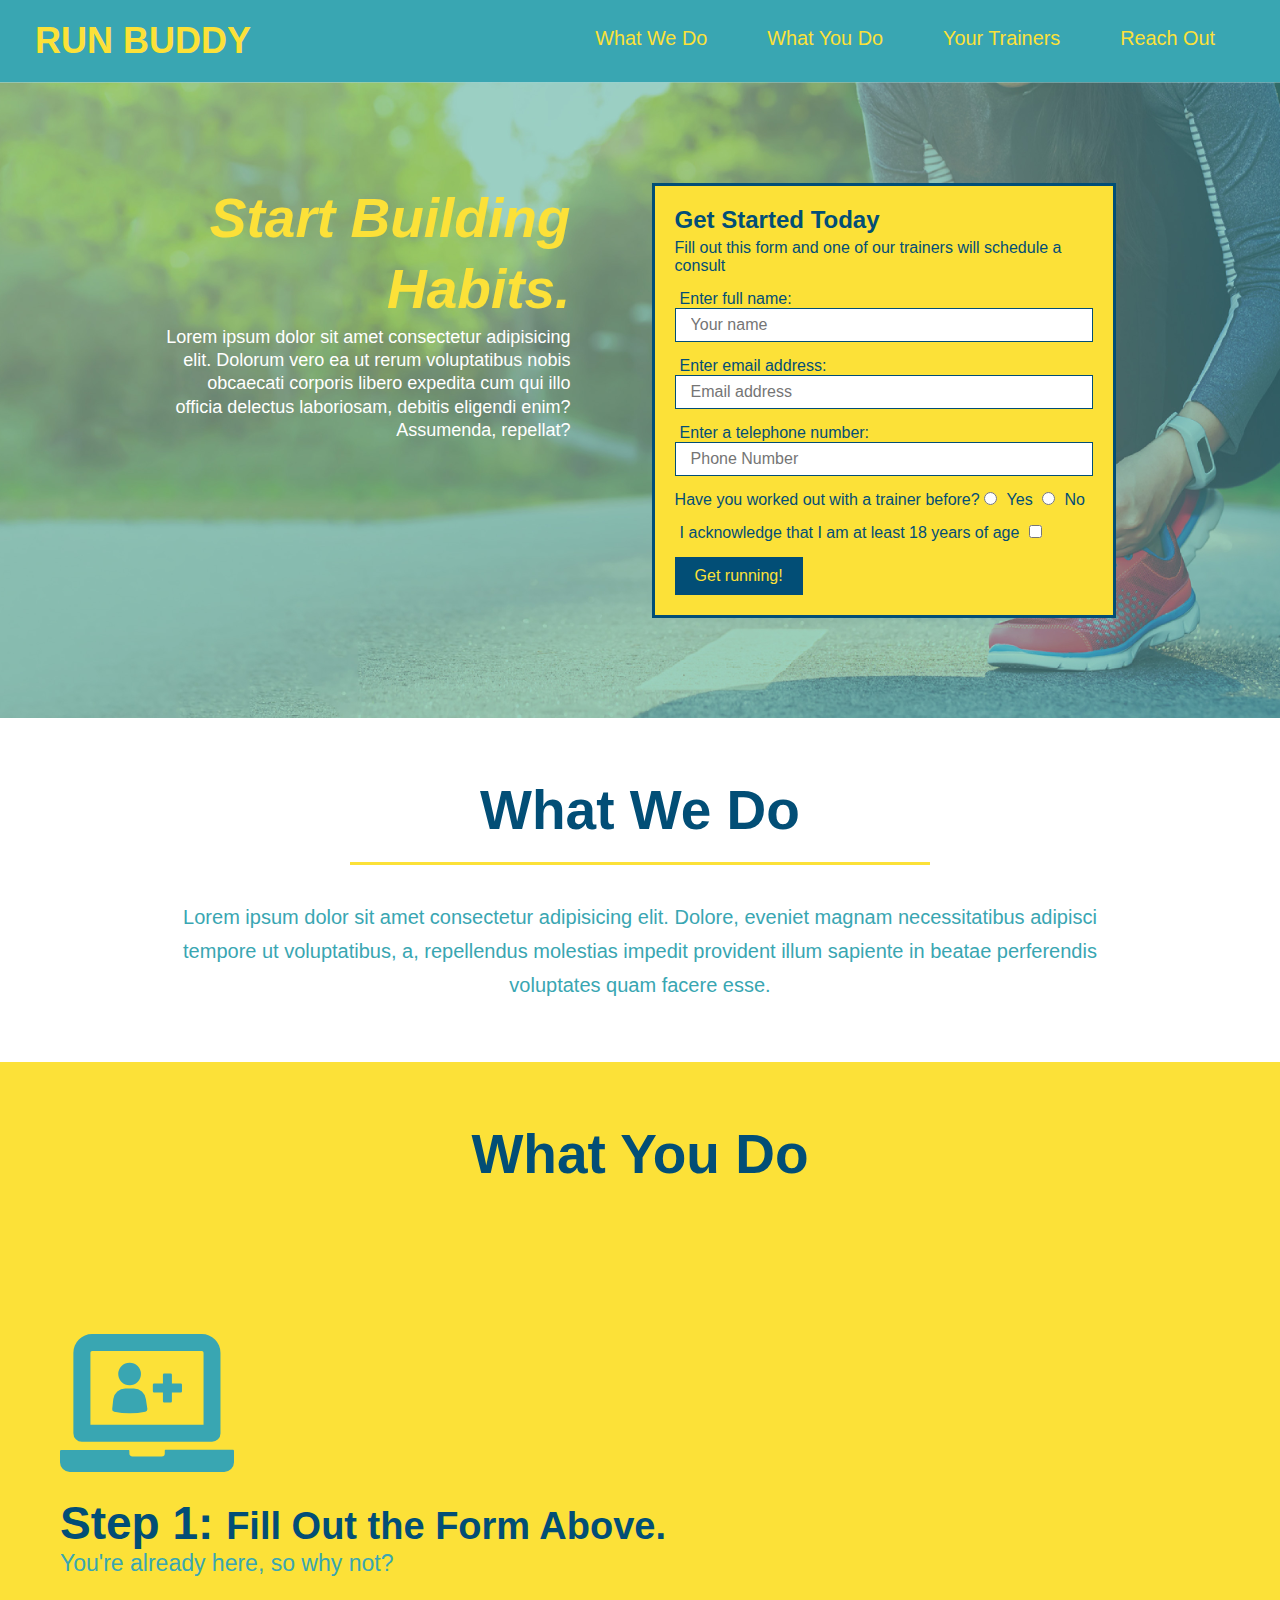
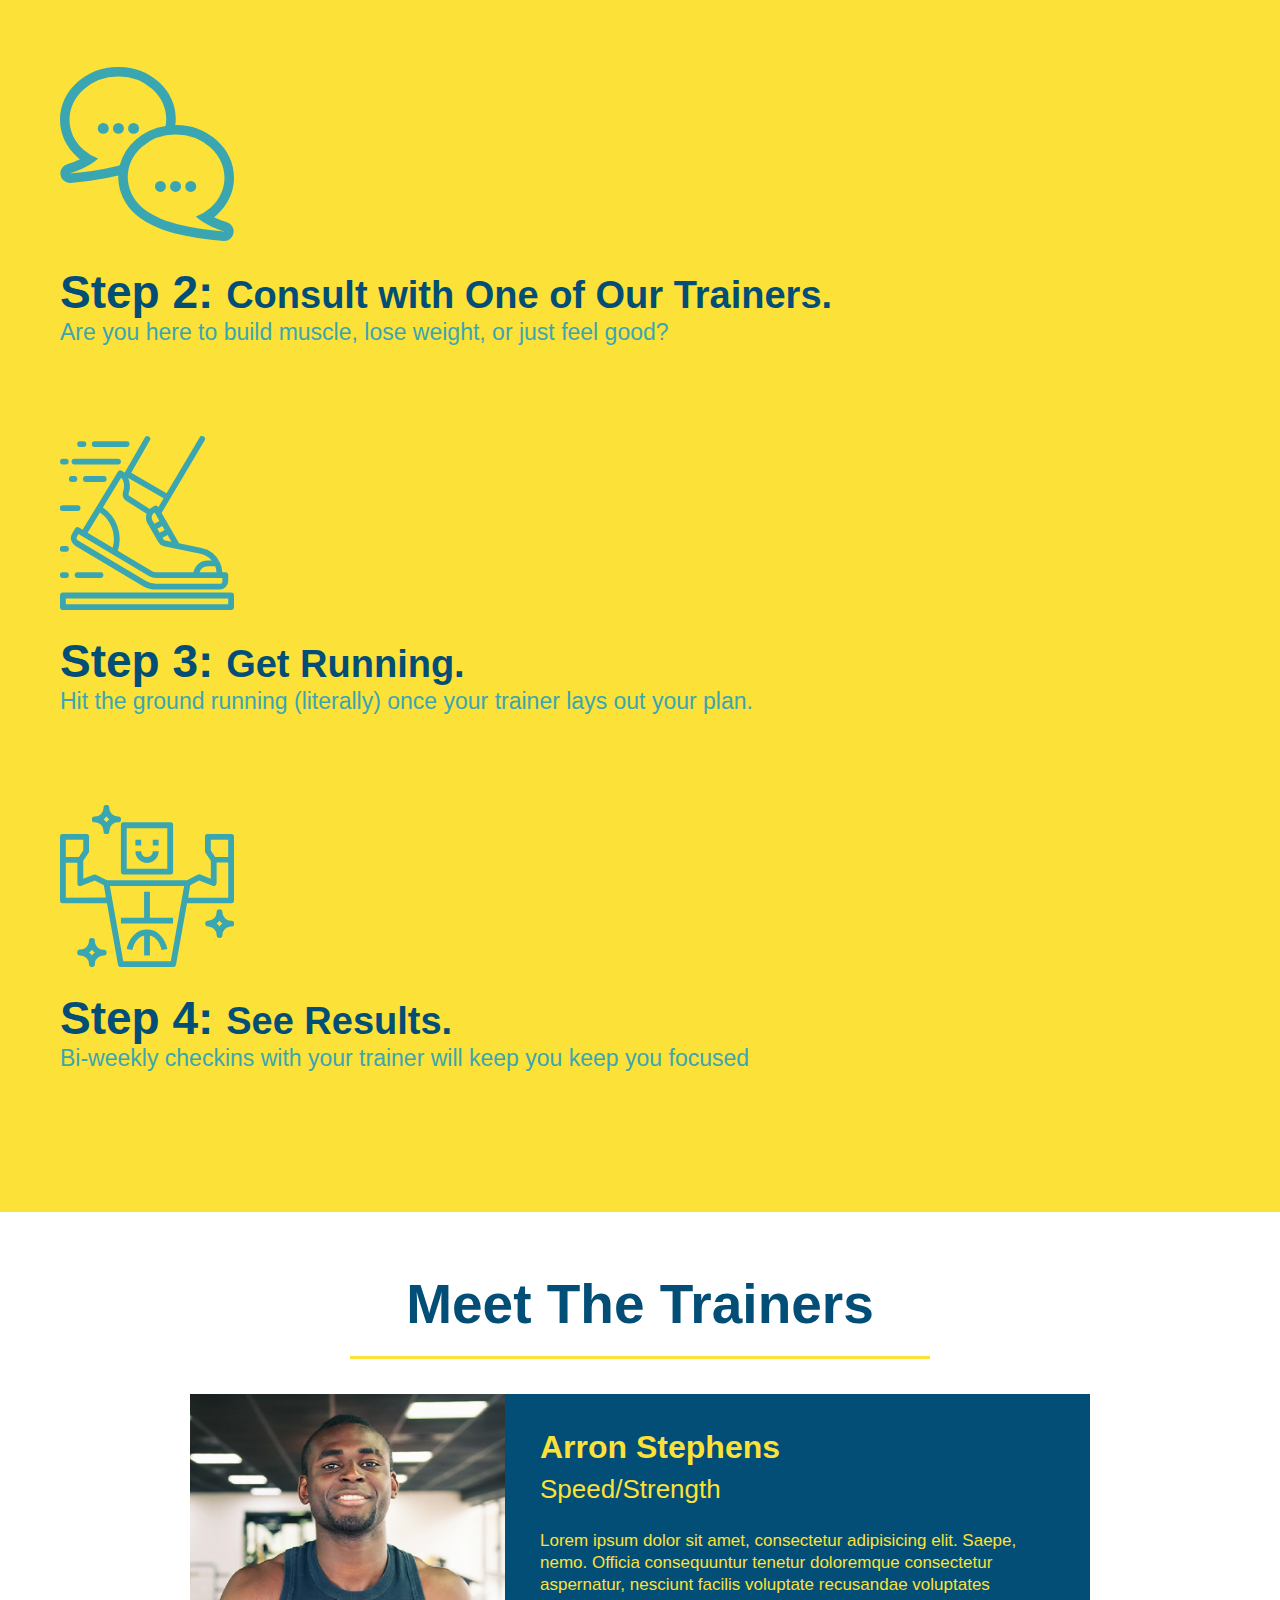
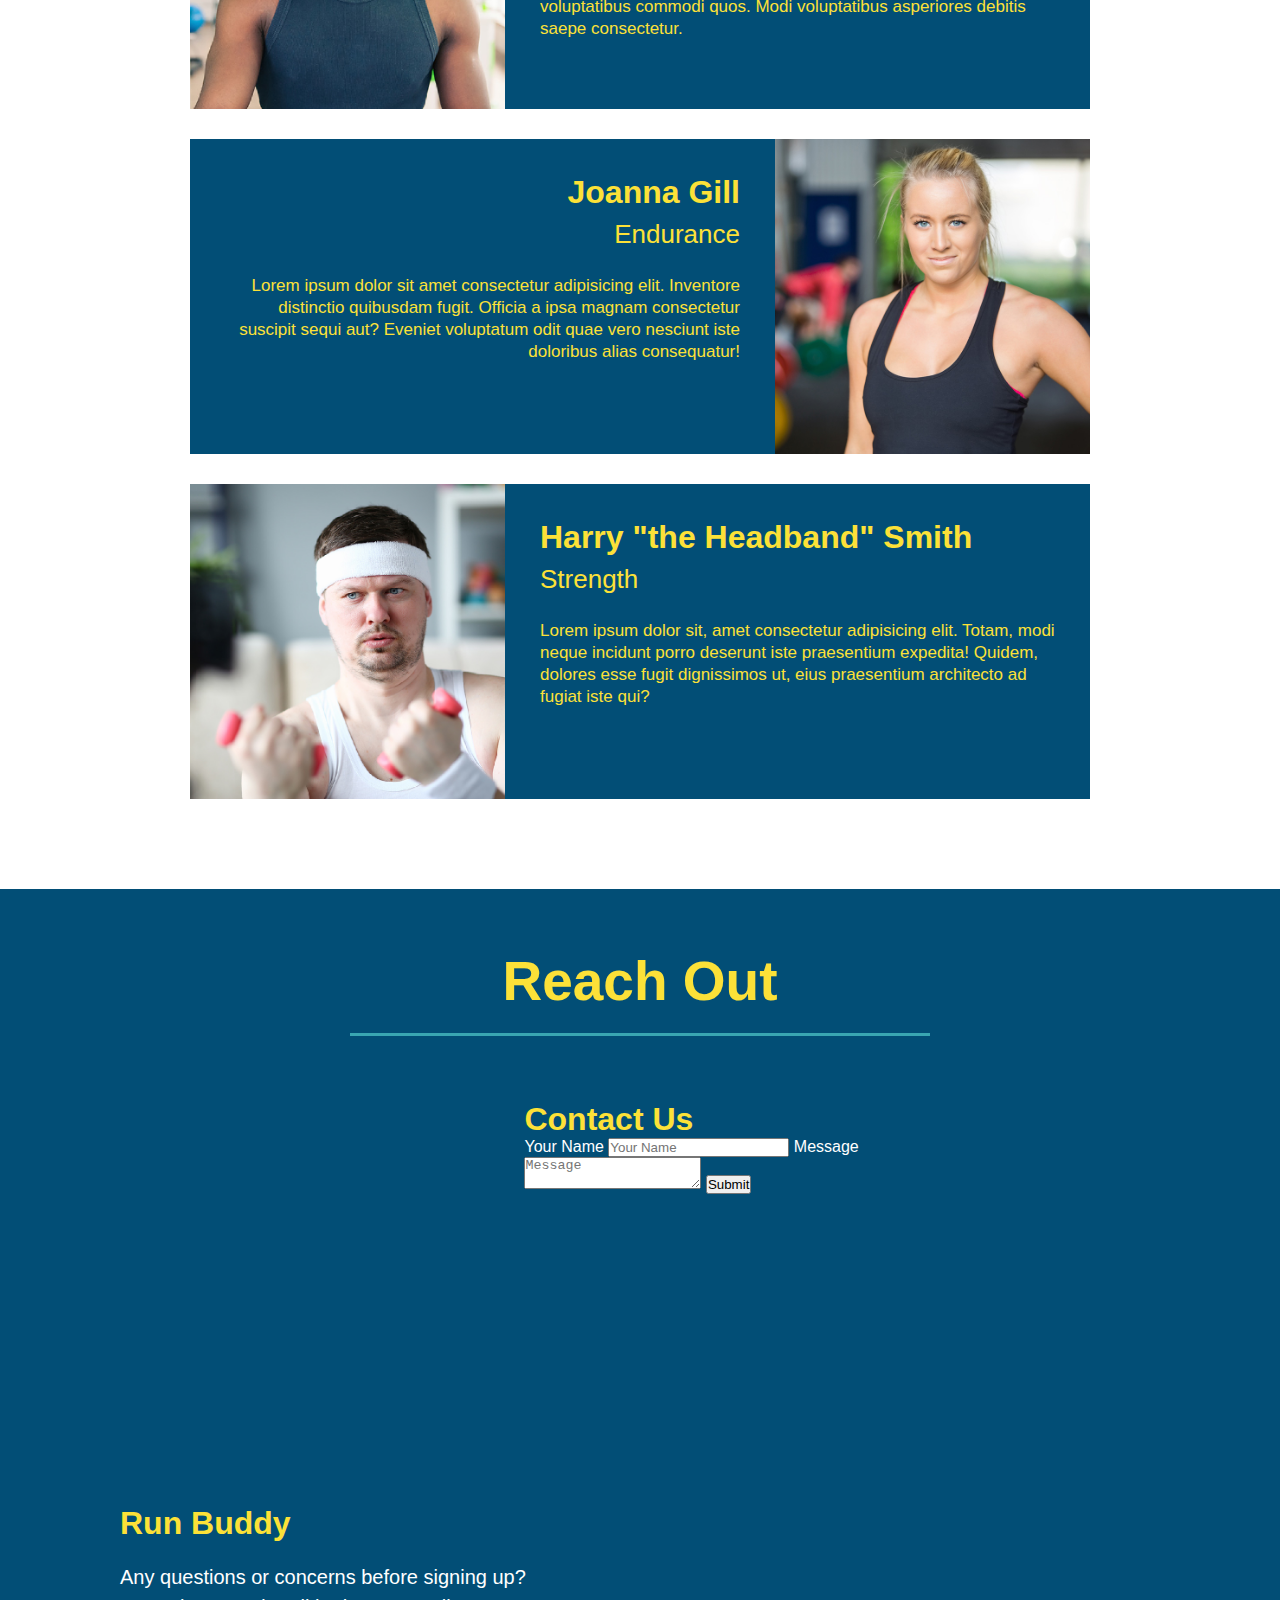
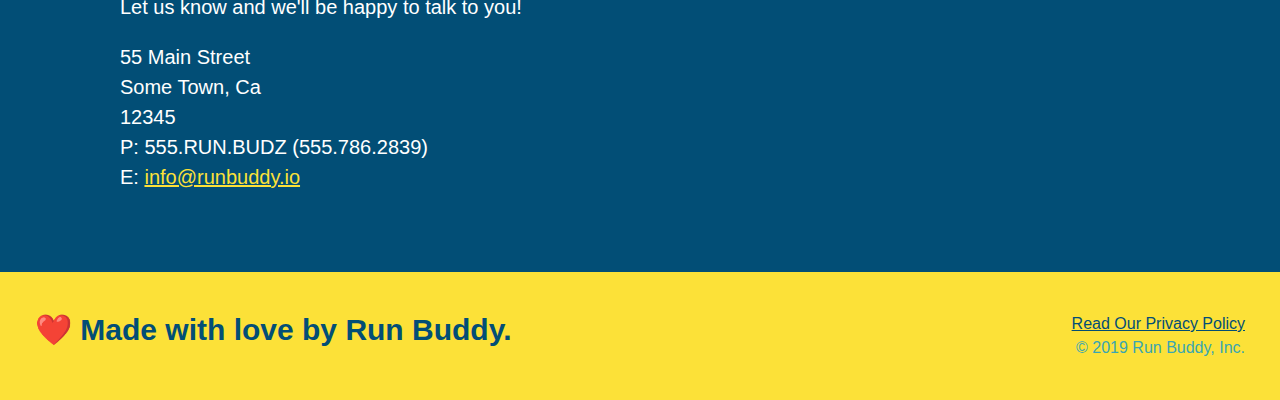
==== index.html @ 98814d59 "Center Section Titles with flexbox" ====
<!DOCTYPE html>
<html lang="en">
    <head>
        <meta charset="UTF-8"/>
        <title>Run Buddy</title>

        <link rel="stylesheet" href="./assets/css/style.css"/>
    </head>
    <body>
        <!--navigation-->
        <header>
            <h1>
                <a href="/">RUN BUDDY</a>
            </h1>
            <nav>
                <!--Unordered list element-->
                <ul>
                    <!-- List item element-->
                    <li>
                        <!--Anchor element-->
                        <a href="#what-we-do">What We Do</a>
                    </li>
                    <li>
                        <a href="#what-you-do">What You Do</a>
                    </li>
                    <li>
                        <a href="#your-trainers">Your Trainers</a>
                    </li>
                    <li>
                        <a href="#reach-out">Reach Out</a>
                    </li>
                </ul>
            </nav>
        </header>
        <!--hero/jumbotron-->
        <section class="hero">
            <div class="hero-cta">
                <h2>
                    Start Building Habits.
                </h2>
                <p>
                    Lorem ipsum dolor sit amet consectetur adipisicing elit. Dolorum vero ea ut rerum voluptatibus nobis obcaecati corporis libero expedita cum qui illo officia delectus laboriosam, debitis eligendi enim? Assumenda, repellat?
                </p>
            </div>
            <div class="hero-form">
                <h3> Get Started Today</h3>
                <p>Fill out this form and one of our trainers will schedule a consult</p>
            <!--Add Form Element-->
            <form>
            <!--Add Text Input Fields-->
                <label for="name">Enter full name:</label>
                <input class="form-input" type="text" placeholder="Your name" name:"name" id="name"/>
                <label for="email">Enter email address:</label>
                <input class="form-input" type="email" placeholder="Email address" name:"email" id="email"/>
                <label for="phone">Enter a telephone number:</label>
                <input class="form-input" type="tel" placeholder="Phone Number" name:"phone" id="phone"/>
            <!--Add Radio button input and layout-->
                <p>
                    Have you worked out with a trainer before?
                    <input type="radio" name="trainer-confirm" id="trainer-yes"/>
                    <label for="trainer-yes">Yes</label>
                    <input type="radio" name="trainer-confirm" id="trainer-no"/>
                    <label for="trainer-no">No</label>
                </p>
            <!--Add Checkbox Input for age acknowledgement-->
                <p>
                    <label for="checkbox">I acknowledge that I am at least 18 years of age</label>
                    <input type="checkbox" name="age=confirm" id="checkbox"/>
                </p>
                <button type="submit">
                    Get running!
                </button>
            </form>
            </div>
        </section>
        <!--end hero-->

        <!--"what we do" section-->
        <section id="what-we-do" class="intro">
            <div class="flex-row">
                <h2 class="section-title primary-border">What We Do</h2>
            </div>
            <div class="flex-row">
                <p>
                    Lorem ipsum dolor sit amet consectetur adipisicing elit. Dolore, eveniet magnam necessitatibus adipisci tempore ut voluptatibus, a, repellendus molestias impedit provident illum sapiente in beatae perferendis voluptates quam facere esse.
                </p>
            </div>
        </section>
        <!--what you do" section-->
        <section id="what-you-do" class="steps">
            <div class="flex-row">
                <h2 class="section-title primary-border">What You Do</h2>
            </div>
            <div>
                <!--insert this img element-->
                <img src="./assets/images/step-1.svg" alt=""/>
                <h3>Step 1: <span>Fill Out the Form Above.</span></h3>
                <p>You're already here, so why not?</p>
            </div>
            <div>
                <img src="./assets/images/step-2.svg" alt=""/>
                <h3>Step 2: <span>Consult with One of Our Trainers.</span></h3>
                <p>Are you here to build muscle, lose weight, or just feel good?</p>
            </div>
            <div>
                <img src="./assets/images/step-3.svg" alt=""/>
                <h3>Step 3: <span>Get Running.</span></h3>
                <p>Hit the ground running (literally) once your trainer lays out your plan. </p>
            </div>
            <div>
                <img src="./assets/images/step-4.svg" alt=""/>
                <h3> Step 4: <span>See Results.</span></h3>
                <p>Bi-weekly checkins with your trainer will keep you keep you focused</p>
            </div>
        </section>
        <!--"meet the trainers" section-->
        <section id="your-trainers" class="trainers">
            <div class="flex-row">
                <h2 class="section-title primary-border">Meet The Trainers</h2>
            </div>
            <!--first trainer bio-->
            <article class="trainer">
                <img src="./assets/images/trainer-1.jpg" alt="Arron Stephens in his workout clothes, ready to pump iron"/>
                <div class="trainer-bio text-left">
                    <h3>Arron Stephens</h3>
                    <h4>Speed/Strength</h4>
                    <p>
                        Lorem ipsum dolor sit amet, consectetur adipisicing elit. Saepe, nemo. Officia consequuntur tenetur doloremque consectetur aspernatur, nesciunt facilis voluptate recusandae voluptates voluptatibus commodi quos. Modi voluptatibus asperiores debitis saepe consectetur.
                    </p>
                </div>
            </article>
            <!--second trainer bio-->
            <article class="trainer">
                <div class="trainer-bio text-right">
                    <h3>Joanna Gill</h3>
                    <h4>Endurance</h4>
                    <p>
                        Lorem ipsum dolor sit amet consectetur adipisicing elit. Inventore distinctio quibusdam fugit. Officia a ipsa magnam consectetur suscipit sequi aut? Eveniet voluptatum odit quae vero nesciunt iste doloribus alias consequatur!
                    </p>
                </div>
                <img src="./assets/images/trainer-2.jpg" alt="Joanna Gill cooling off after a workout"/>
            </article>
            <!--third trainer bio-->
            <article class="trainer">
                <img src="./assets/images/trainer-3.jpg" alt="Harry Smith wearing a headband and lifting comically small pink weights">
                <div class="trainer-bio text-left">
                    <h3> Harry "the Headband" Smith</h3>
                    <h4>Strength</h4>
                    <p>
                        Lorem ipsum dolor sit, amet consectetur adipisicing elit. Totam, modi neque incidunt porro deserunt iste praesentium expedita! Quidem, dolores esse fugit dignissimos ut, eius praesentium architecto ad fugiat iste qui?
                    </p>
                </div>
            </article>
        </section>
        <!--"reach out" section-->
        <section id="reach-out" class="contact">
            <div class="flex-row">
                <h2 class="section-title secondary-border">Reach Out</h2>
            </div>
            <div class="contact-info">
                <iframe src="https://www.google.com/maps/embed?pb=!1m18!1m12!1m3!1d3241.060972614506!2d-78.71976098444915!3d35.675500637893!2m3!1f0!2f0!3f0!3m2!1i1024!2i768!4f13.1!3m3!1m2!1s0x89ac8bbb1274c423%3A0x1e755072ded8c81a!2s3801%20Hickory%20Manor%20Dr%2C%20Apex%2C%20NC%2027539!5e0!3m2!1sen!2sus!4v1635373304962!5m2!1sen!2sus" style="border:0;" allowfullscreen="" loading="lazy">
                </iframe>
                <div class="contact-form">
                    <h3>Contact Us</h3>
                    <form>
                        <label for="contact-name">Your Name</label>
                        <input type="text" id="contact-name" placeholder="Your Name"/>

                        <label for="contact-message">Message</label>
                        <textarea id="contact-message" placeholder="Message"></textarea>

                        <button type="submit">Submit</button>
                    </form>
                </div>
                <div>
                    <h3>Run Buddy</h3>
                    <p>
                        Any questions or concerns before signing up?
                        <br />
                        Let us know and we'll be happy to talk to you!
                    </p>
                    <address>
                        55 Main Street <br/>
                        Some Town, Ca <br/>
                        12345<br />
                        P: 555.RUN.BUDZ (555.786.2839)<br/>
                        E: <a href="mailto:info@runbuddy.io">info@runbuddy.io</a>
                    </address>
                </div>    
            </div> 
        </section>
     <!--footer-->
        <footer>
            <h2>❤️ Made with love by Run Buddy.</h2>
            <div>
             <a href="./privacy-policy.html">Read Our Privacy Policy</a><br />
                 &copy; 2019 Run Buddy, Inc.
            </div>
        </footer>
    </body>
</html>
---- assets/css/style.css ----
* {
    margin: 0;
    padding: 0;
    box-sizing: border-box;
}
body {
    /* more on this crazy alphanumerical value in a minute! */
    color: #39a6b2;
    font-family: Helvetica, Arial, sans-serif;
}
/* apply styles to <header> */
header {
    padding: 20px 35px;
    background-color: #39a6b2;
    display: flex;
    justify-content: space-between;
    flex-wrap: wrap;
}
header h1 {
    font-weight: bold;
    font-size: 36px;
    color: #fce138;
    margin: 0;
}
header a {
    text-decoration: none;
    color: #fce138;
}
header nav {
    margin: 7px 0;
}
header nav ul {
    display: flex;
    flex-wrap: wrap;
    justify-content: space-between;
    align-items: center;
    list-style: none;
}
header nav ul li a {
    margin: 0 30px;
    font-weight: lighter;
    font-size: 1.55vw;
}
footer {
    background: #fce138;
    width: 100%;
    padding: 40px 35px;
    display: flex;
    justify-content: space-between;
    flex-wrap: wrap;
}
footer h2 {
    color: #024e76;
    font-size: 30px;
    margin: 0;
}
footer div {
    line-height: 1.5;
    text-align: right;
}
footer a {
    color: #024e76;
}
/*adding padding to all html sections*/
section {
    padding: 60px;
}
/*Hero Background Style Start*/
.hero {
    background-image: url("../images/hero-bg.jpg");
    background-size: cover;
    background-position: center;
    display: flex;
    justify-content: center;
    flex-wrap: wrap;
}
/*Hero Background Style End*/

/*CTA (Call to Action) Style start*/
.hero-cta {
    width: 35%;
    text-align: right;
    margin: 3.5%;
    color: #fff;
    font-size: 18px;
    line-height: 1.3;
}
.hero-cta h2 {
    font-style: italic;
    font-size: 55px;
    color: #fce138;
}

/*Hero Input Field Style Start*/
.hero-form {
    border: 3px solid #024e76;
    color: #024e76;
    background-color: #fce138;
    padding: 20px;
    width: 40%;
    margin: 3.5%;
}
.hero-form h3 {
    font-size: 24px;
    margin: 0px;
}
.hero-form p {
    margin: 5px 0 15px 0;
}
.form-input {
    border: 1px solid #024e76;
    display: block;
    padding: 7px 15px;
    font-size: 16px;
    color: #024e76;
    width: 100%;
    margin-bottom: 15px;
}
/*Hero Input Field Style End*/

/*Hero Radio Button Style Start*/
.hero-form label {
    margin: 0 5px;
}
.hero-form button {
    color: #fce138;
    background-color: #024e76;
    border: none;
    padding: 10px 20px;
    font-size: 16px;
}
/*Hero Radio Button Style End*/

/*What we do section style start*/
.intro {

}
.intro p {
    line-height: 1.7;
    color: #39a6b2;
    width: 80%;
    font-size: 20px;
    margin: 0 auto;
    text-align: center
}
/*What we do section style end*/

/*What you do section style start*/
.steps {
    background: #fce138;
}
.steps div {
    margin-bottom: 80px;
}
.steps img {
    width: 15%;
    margin: 10px 0;
}
.steps h3 {
    color: #024e76;
    font-size: 46px;
    margin-top: 10px;
}
.steps p {
    color: #39a6b2;
    font-size: 23px;
}
.steps span {
    font-size: 38px;
}
/*What you do section style end*/

/*heading template styles*/
.section-title {
    font-size: 55px;
    color: #024e76;
    border-bottom: 3px solid;
    padding-bottom: 20px;
    text-align: center;
    margin: 0 auto 35px auto;
    width: 50%;
}
.primary-border {
    border-color: #fce138;
}
.secondary-border {
    border-color: #39a6b2;
}
/*heading template styles end*/

/*meet the trainers section styles start*/
.trainers {
    text-align: center;
}
.trainer {
    width: 900px;
    margin: 0 auto 30px auto;
    background: #024e76;
    color: #fce138;
    overflow: auto;
}
.trainer img {
    width: 35%;
    float: left;
}
.trainer-bio {
    padding: 35px;
    float: left;
    width: 65%;
}
.trainer-bio h3 {
    font-size: 32px;
    margin-bottom: 8px;
}
.trainer-bio h4 {
    font-weight: lighter;
    font-size: 26px;
    margin-bottom: 25px;
}
.trainer-bio p {
    font-size: 17px;
    line-height: 1.3;
}
/*meet the trainers section styles end*/
/*Reach out section styling*/
.contact {
    background: #024e76;
}
.contact h2 {
    color: #fce138;
}
.contact-info iframe {
    width: 400px;
    height: 400px;
    margin: auto;
    padding-bottom: 25px;
}
.contact-info div {
  width: 410px;
  display: inline-block;
  vertical-align: top;
  text-align: left;
  margin: 30px 0 0 60px;
  color: white;  
}
.contact-info h3 {
    color: #fce138;
    font-size: 32px;
}
.contact-info p, .contact-info address {
    margin: 20px 0;
    line-height: 1.5;
    font-size: 20px;
    font-style: normal;
}
.contact-info a {
    color: #fce138
}
/*reach out styling end*/

/*utility styles for meet the trainers section*/
.text-left {
    text-align: left;
}
.text-right {
    text-align: right;
}
.flex-row {
    display: flex;
}
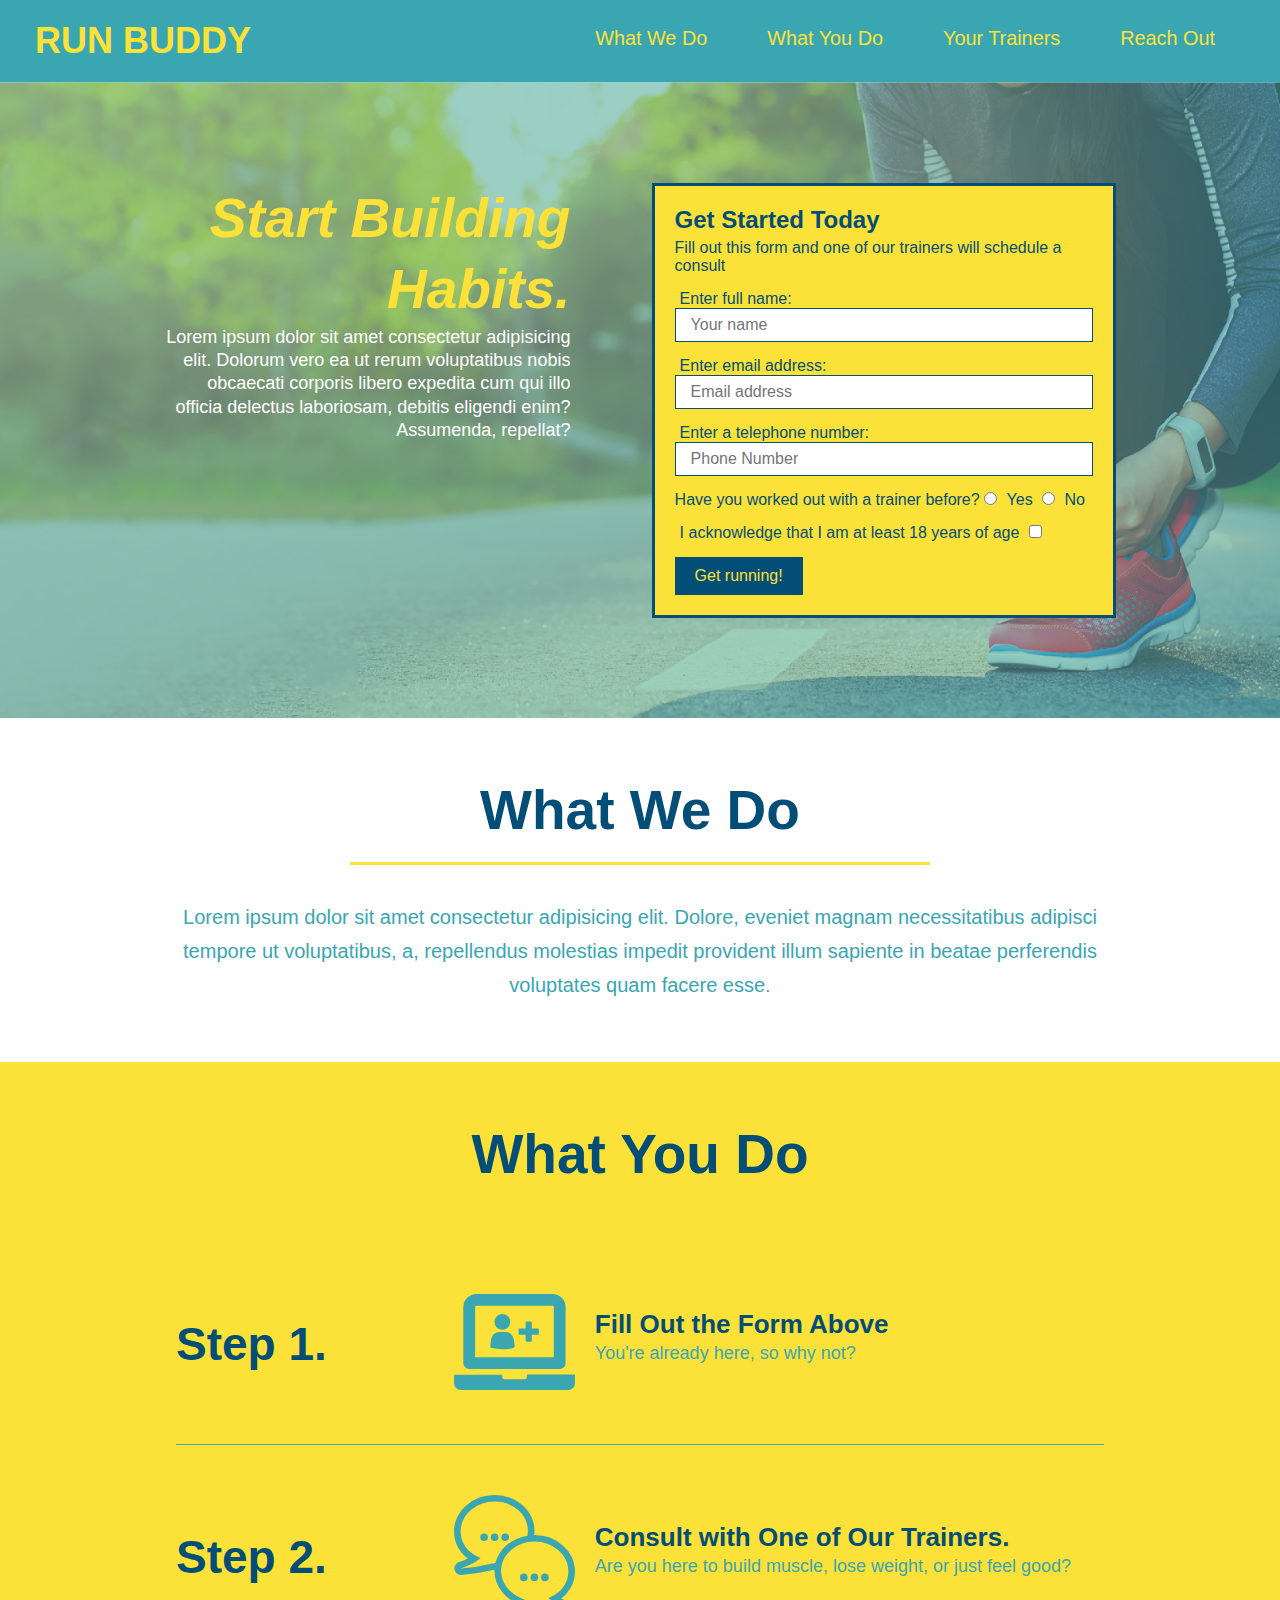
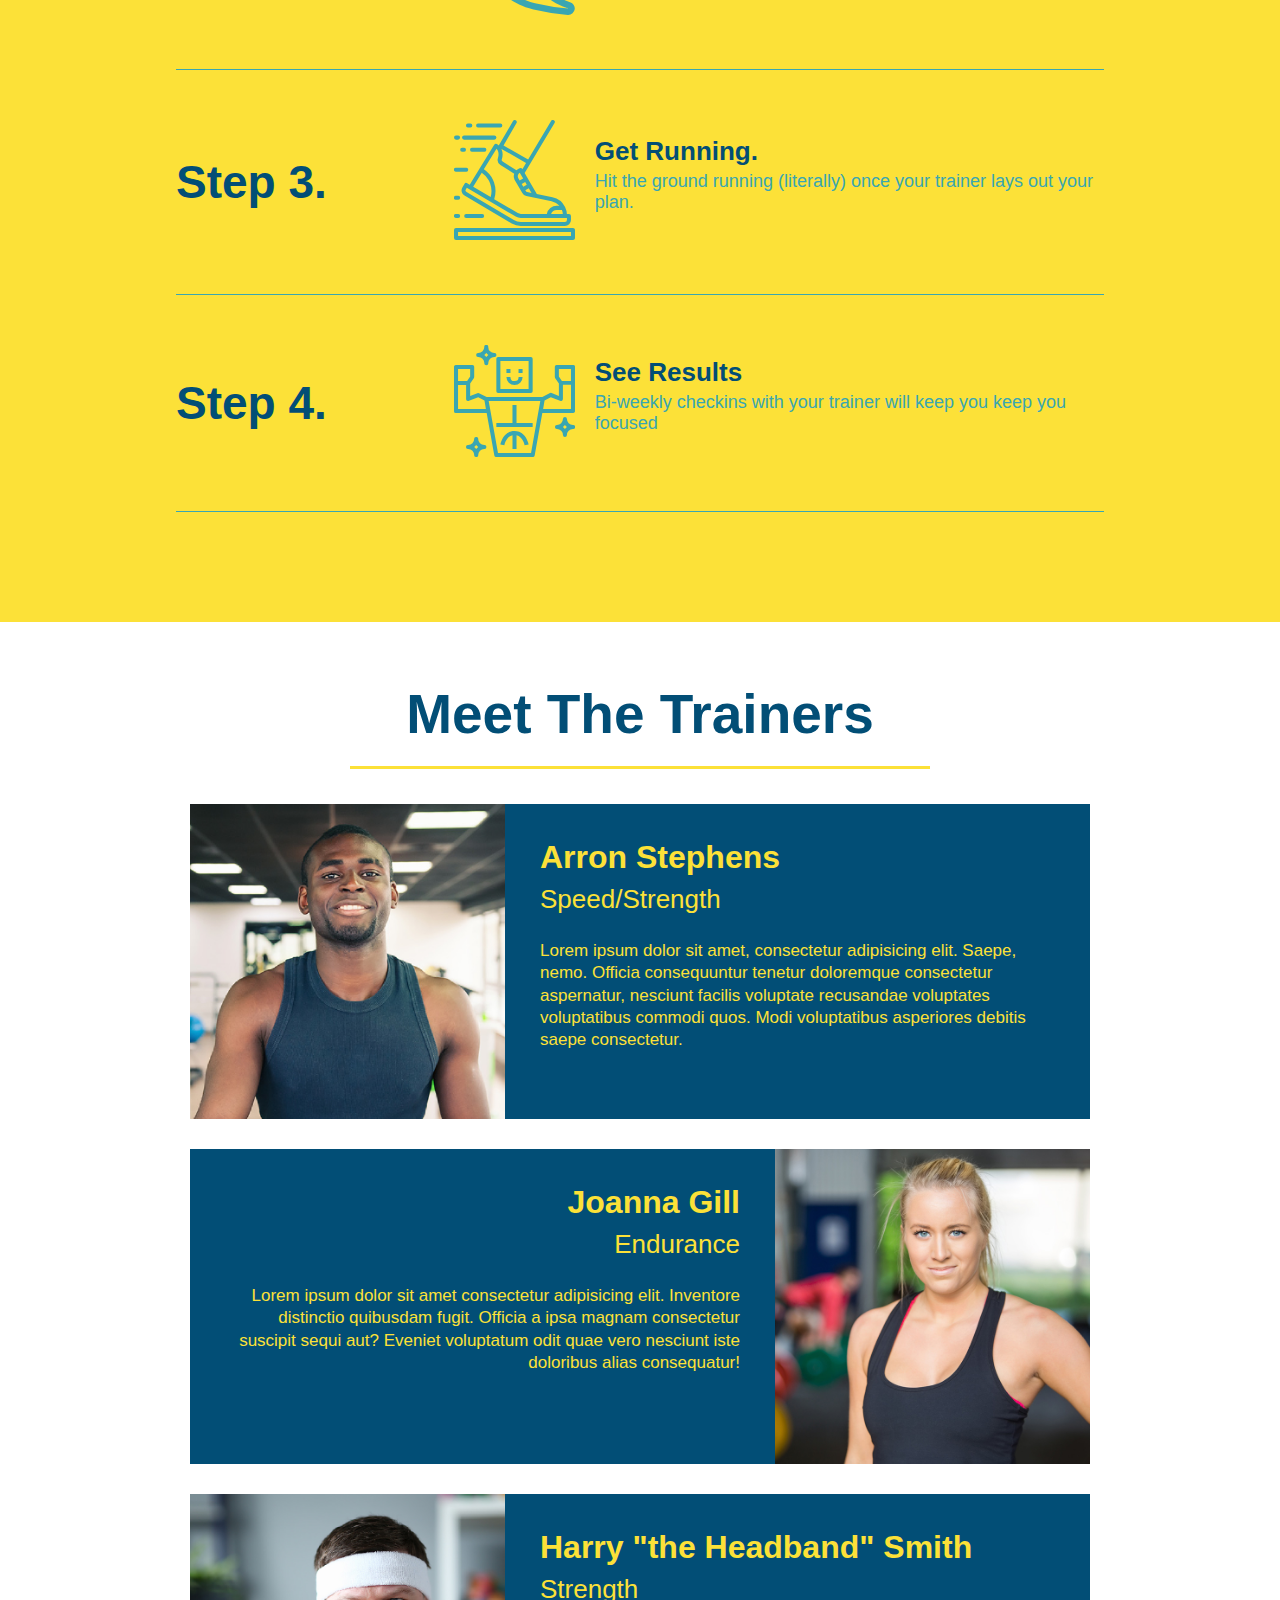
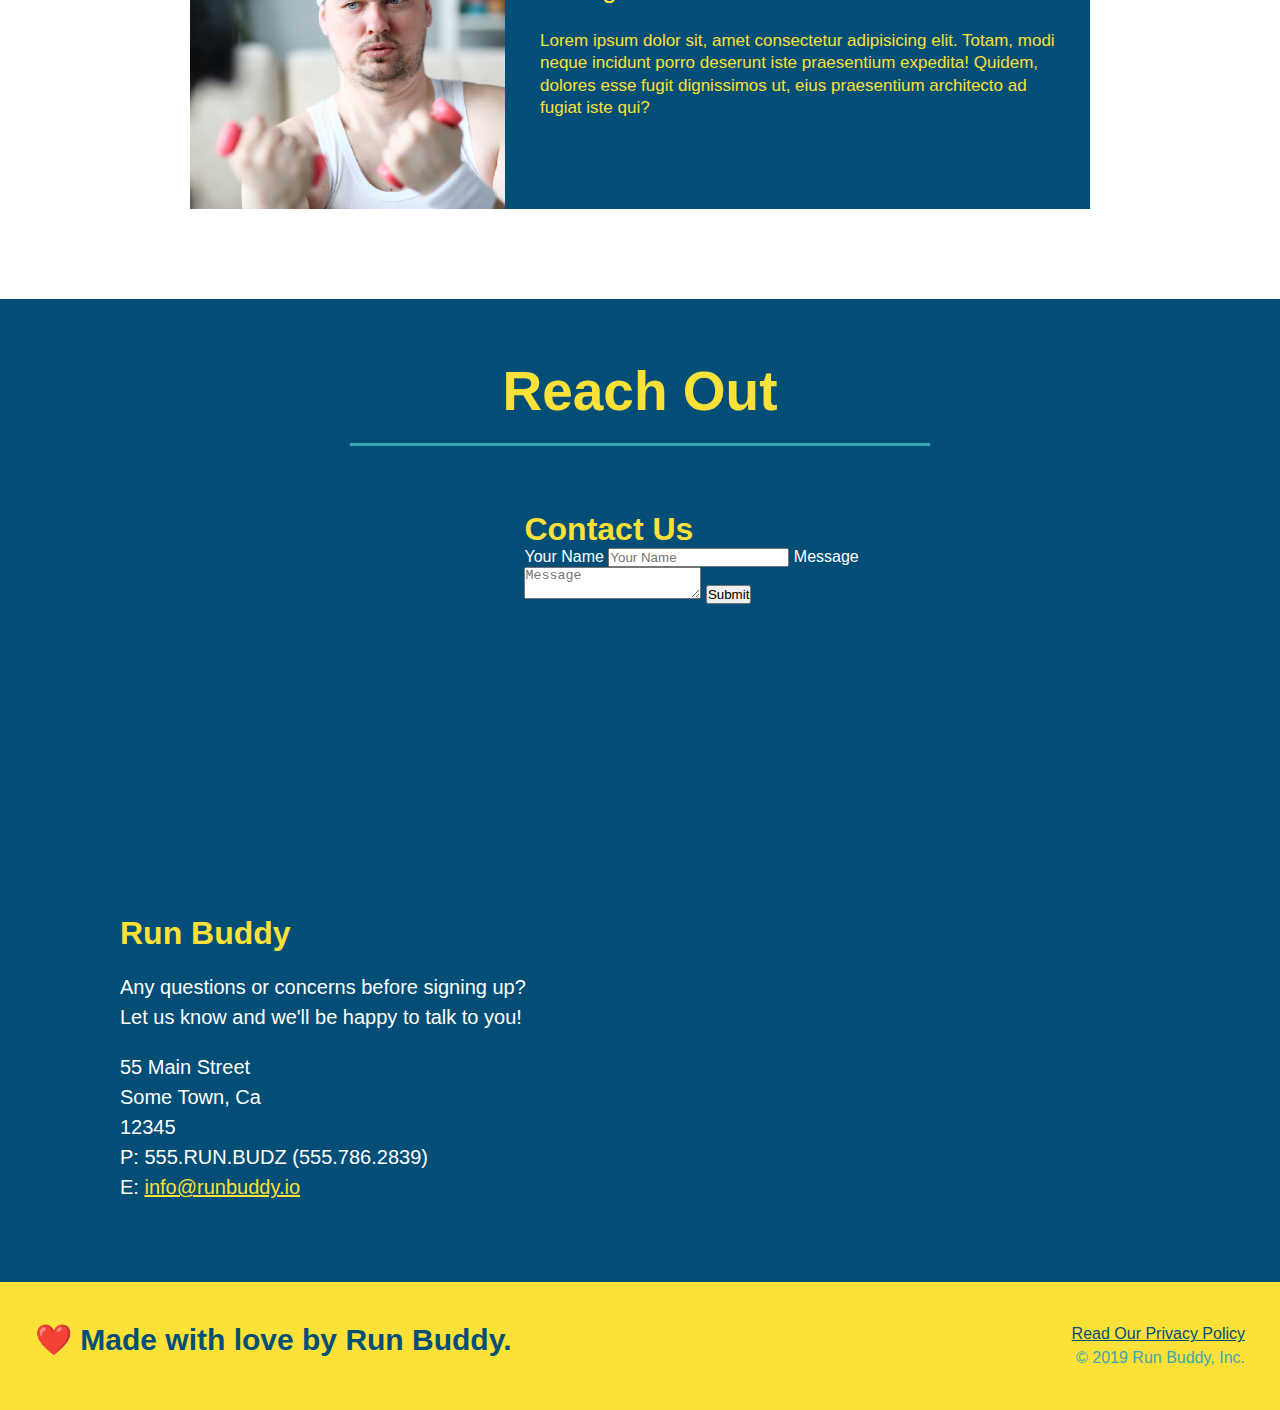
==== commit 82b57153: "add flexbox to the steps" ====
--- a/index.html
+++ b/index.html
@@ -91,26 +91,57 @@
             <div class="flex-row">
                 <h2 class="section-title primary-border">What You Do</h2>
             </div>
-            <div>
-                <!--insert this img element-->
-                <img src="./assets/images/step-1.svg" alt=""/>
-                <h3>Step 1: <span>Fill Out the Form Above.</span></h3>
-                <p>You're already here, so why not?</p>
-            </div>
-            <div>
-                <img src="./assets/images/step-2.svg" alt=""/>
-                <h3>Step 2: <span>Consult with One of Our Trainers.</span></h3>
-                <p>Are you here to build muscle, lose weight, or just feel good?</p>
-            </div>
-            <div>
-                <img src="./assets/images/step-3.svg" alt=""/>
-                <h3>Step 3: <span>Get Running.</span></h3>
-                <p>Hit the ground running (literally) once your trainer lays out your plan. </p>
-            </div>
-            <div>
-                <img src="./assets/images/step-4.svg" alt=""/>
-                <h3> Step 4: <span>See Results.</span></h3>
-                <p>Bi-weekly checkins with your trainer will keep you keep you focused</p>
+            <div class="step">
+                <h3>Step 1.</h3>
+                <div class="step-info">
+                    <div class="step-img">
+                     <img src="./assets/images/step-1.svg" alt=""/>
+                    </div>
+                    <div class="step-text">
+                        <h4>Fill Out the Form Above</h4>
+                        <br/>
+                        <p>You're already here, so why not?</p>
+                    </div>
+                </div>
+            </div>
+            <div class="step">
+                <h3>Step 2.</h3>
+                <div class="step-info">
+                    <div class="step-img">
+                        <img src="./assets/images/step-2.svg" alt=""/>
+                    </div>
+                    <div class="step-text">
+                        <h4>Consult with One of Our Trainers.</h4>
+                        <br/>
+                        <p>Are you here to build muscle, lose weight, or just feel good?</p>
+                    </div>
+                </div>
+            </div>
+            <div class="step">
+                <h3>Step 3.</h3>
+                <div class="step-info">
+                    <div class="step-img">
+                        <img src="./assets/images/step-3.svg" alt=""/>
+                    </div>
+                    <div class="step-text">
+                        <h4>Get Running.</h4>
+                        <br/>
+                        <p>Hit the ground running (literally) once your trainer lays out your plan. </p>
+                    </div>
+                </div>
+            </div>
+            <div class="step">
+                <h3> Step 4.</h3>
+                <div class="step-info">
+                    <div class="step-img">
+                        <img src="./assets/images/step-4.svg" alt=""/>
+                    </div>
+                    <div class="step-text">
+                        <h4>See Results</h4>
+                        <br/>
+                        <p>Bi-weekly checkins with your trainer will keep you keep you focused</p>
+                    </div>
+                </div>   
             </div>
         </section>
         <!--"meet the trainers" section-->
--- a/assets/css/style.css
+++ b/assets/css/style.css
@@ -132,9 +132,6 @@
 /*Hero Radio Button Style End*/
 
 /*What we do section style start*/
-.intro {
-
-}
 .intro p {
     line-height: 1.7;
     color: #39a6b2;
@@ -149,24 +146,45 @@
 .steps {
     background: #fce138;
 }
-.steps div {
-    margin-bottom: 80px;
-}
-.steps img {
-    width: 15%;
-    margin: 10px 0;
-}
-.steps h3 {
+.step {
+    margin: 50px auto;
+    padding-bottom: 50px;
+    width: 80%;
+    border-bottom: 1px solid #39a6b2;
+    display: flex;
+    flex-wrap: wrap;
+    align-items: center;
+    justify-content: space-between;
+}
+.step h3 {
     color: #024e76;
     font-size: 46px;
-    margin-top: 10px;
-}
-.steps p {
+    flex: 1 30%;
+}
+.step-info {
+    flex: 2 70%;
+    display: flex;
+    flex-wrap: wrap;
+    align-items: center;
+}
+.step-img {
+    flex: 1 12%;
+    margin-right: 20px;
+}
+.step-img img {
+    max-width: 100%;
+}
+.step-text {
+    flex:12
+}
+.step-text p {
     color: #39a6b2;
-    font-size: 23px;
-}
-.steps span {
-    font-size: 38px;
+    font-size: 18px;
+}
+.step-text h4 {
+    font-size: 26px;
+    line-height: 1.5px;
+    color: #024e76;
 }
 /*What you do section style end*/
 
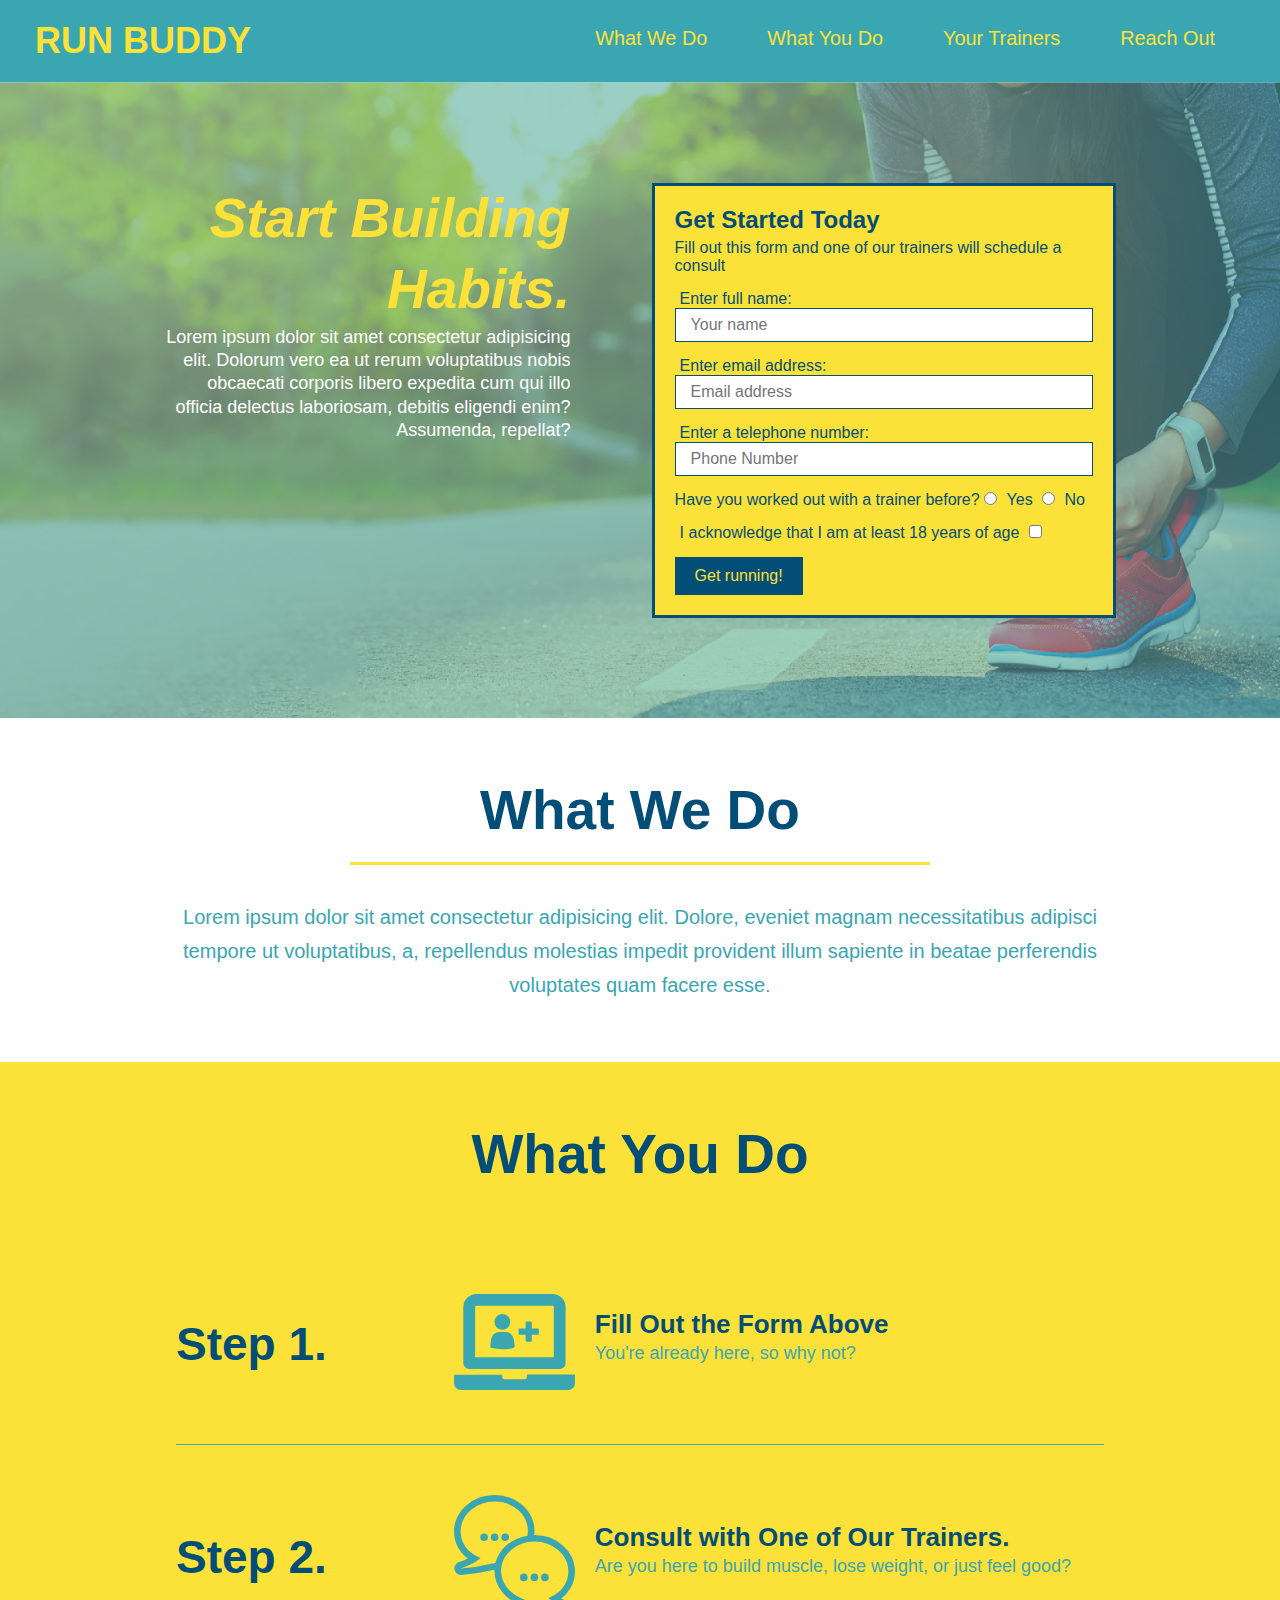
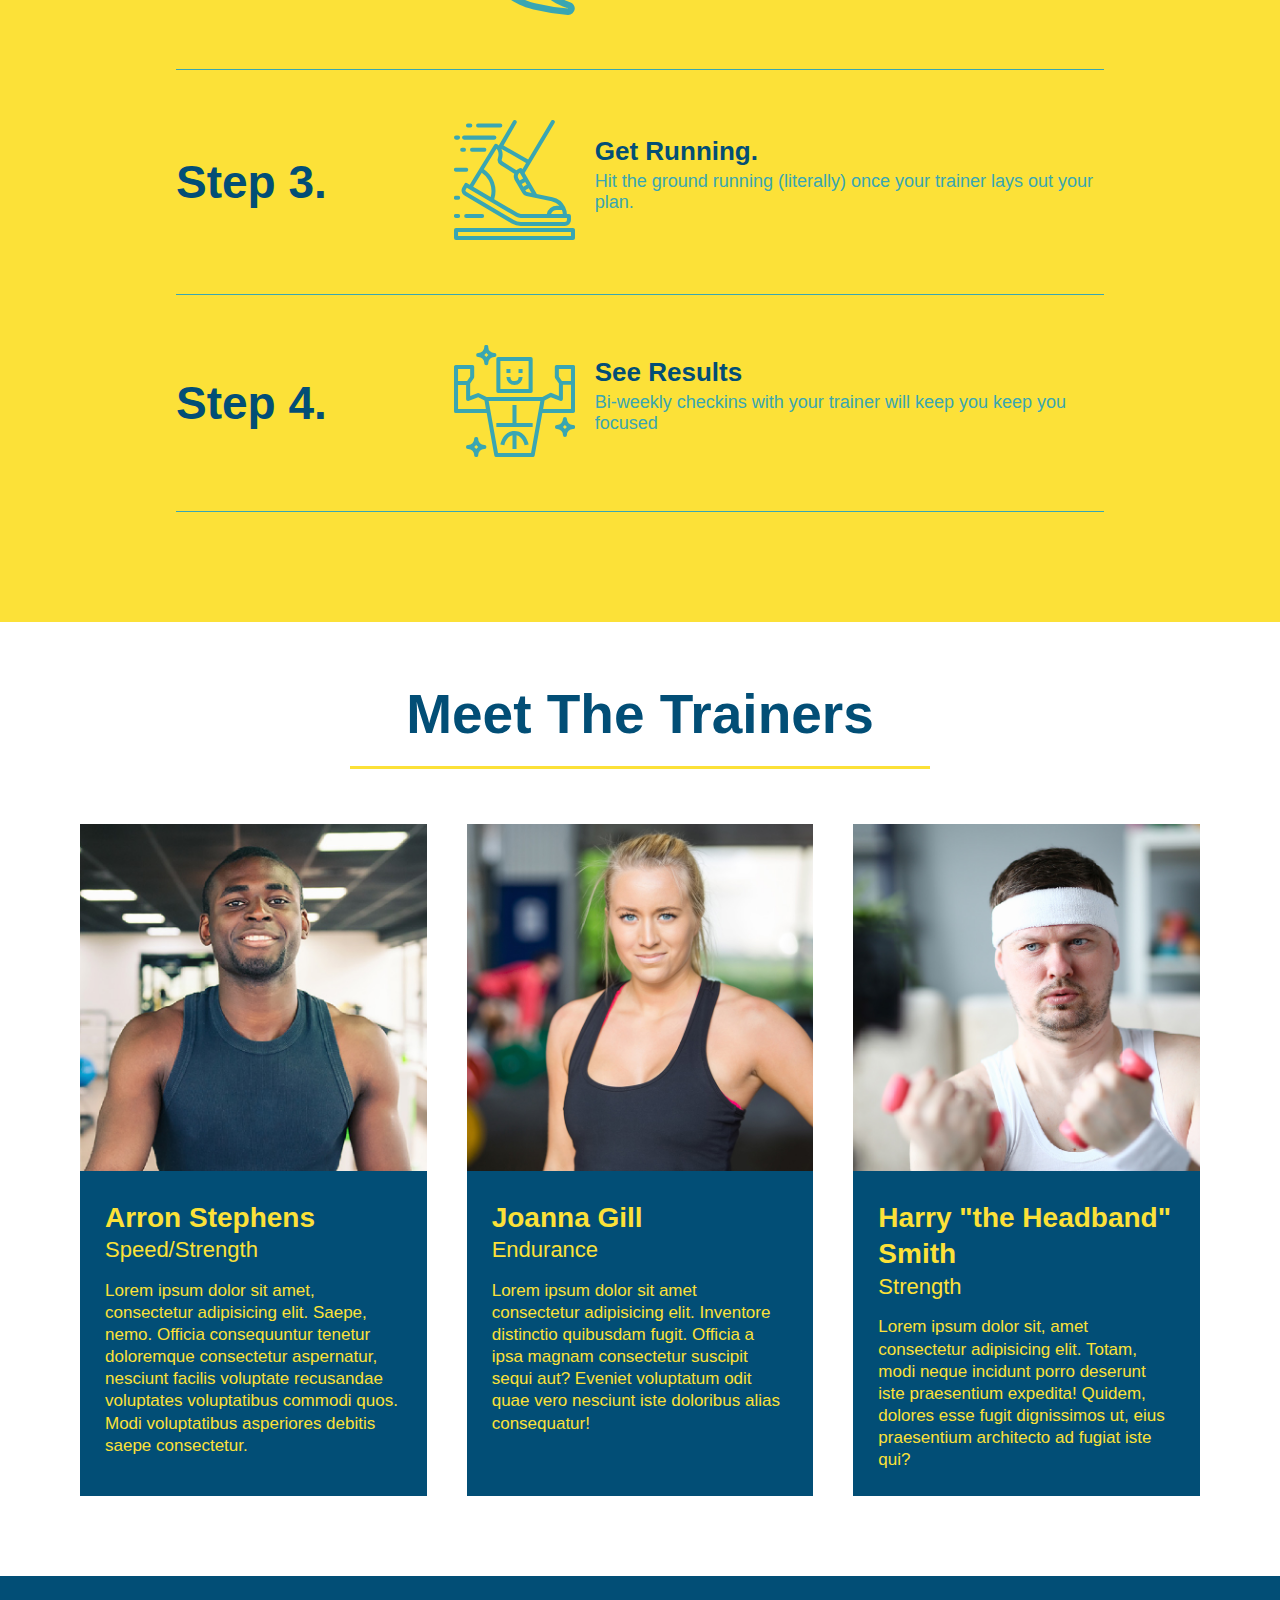
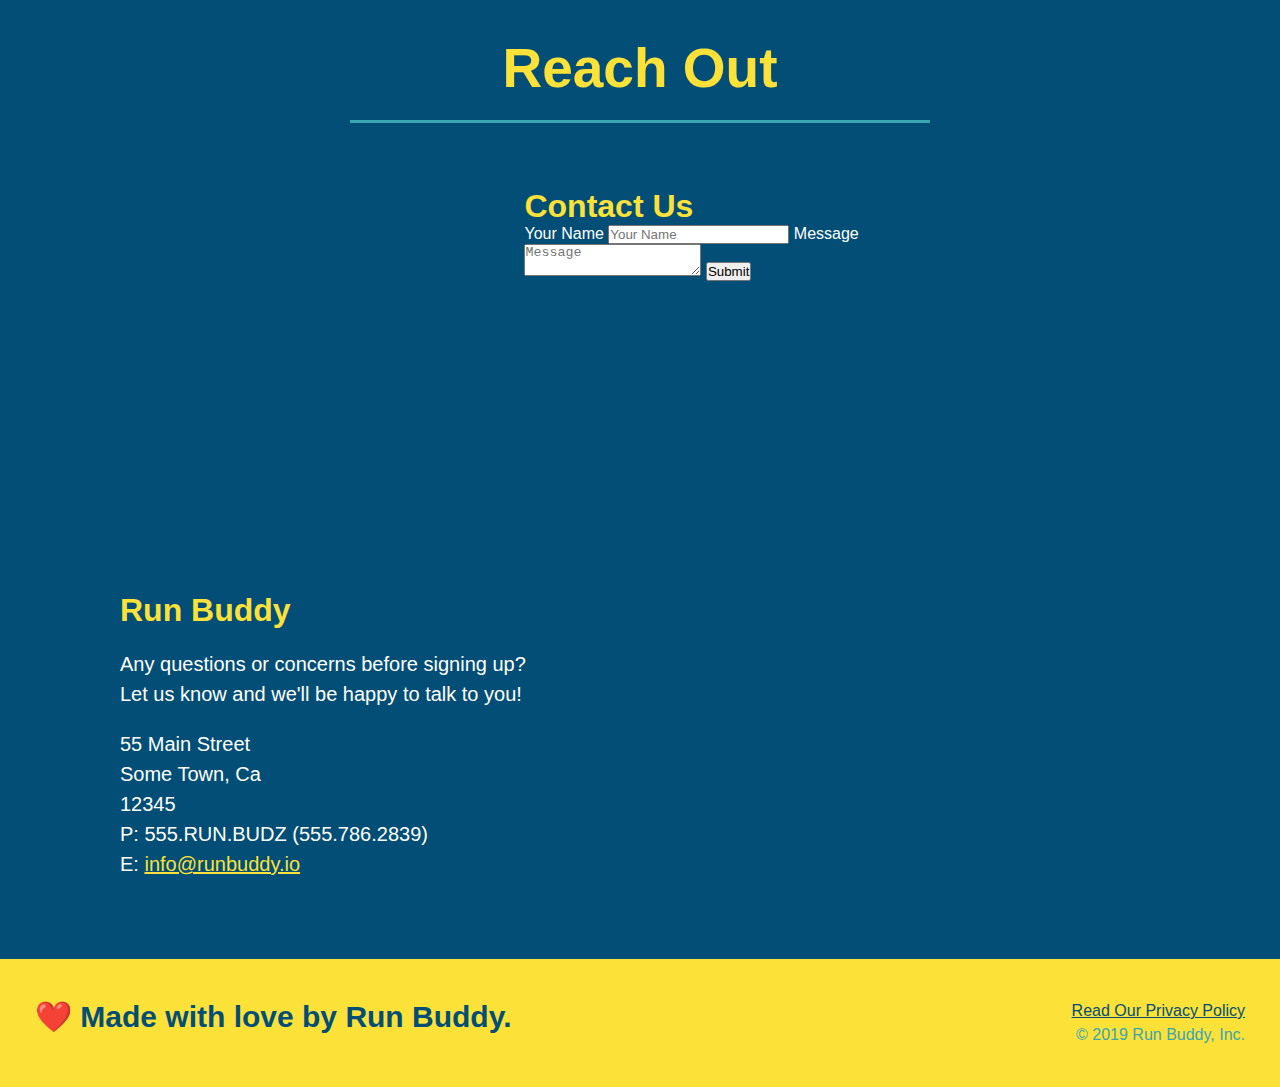
==== commit b38c921f: "add flexbox to the trainers" ====
--- a/index.html
+++ b/index.html
@@ -145,16 +145,17 @@
             </div>
         </section>
         <!--"meet the trainers" section-->
-        <section id="your-trainers" class="trainers">
+        <section id="your-trainers">
             <div class="flex-row">
                 <h2 class="section-title primary-border">Meet The Trainers</h2>
             </div>
+        <div class="trainers">
             <!--first trainer bio-->
             <article class="trainer">
                 <img src="./assets/images/trainer-1.jpg" alt="Arron Stephens in his workout clothes, ready to pump iron"/>
-                <div class="trainer-bio text-left">
-                    <h3>Arron Stephens</h3>
-                    <h4>Speed/Strength</h4>
+                <div class="trainer-bio">
+                    <h3 class="trainer-name">Arron Stephens</h3>
+                    <h4 class="trainer-role">Speed/Strength</h4>
                     <p>
                         Lorem ipsum dolor sit amet, consectetur adipisicing elit. Saepe, nemo. Officia consequuntur tenetur doloremque consectetur aspernatur, nesciunt facilis voluptate recusandae voluptates voluptatibus commodi quos. Modi voluptatibus asperiores debitis saepe consectetur.
                     </p>
@@ -162,26 +163,27 @@
             </article>
             <!--second trainer bio-->
             <article class="trainer">
-                <div class="trainer-bio text-right">
-                    <h3>Joanna Gill</h3>
-                    <h4>Endurance</h4>
+                <img src="./assets/images/trainer-2.jpg" alt="Joanna Gill cooling off after a workout"/>
+                <div class="trainer-bio">
+                    <h3 class="trainer-name">Joanna Gill</h3>
+                    <h4 class="trainer-role">Endurance</h4>
                     <p>
                         Lorem ipsum dolor sit amet consectetur adipisicing elit. Inventore distinctio quibusdam fugit. Officia a ipsa magnam consectetur suscipit sequi aut? Eveniet voluptatum odit quae vero nesciunt iste doloribus alias consequatur!
                     </p>
                 </div>
-                <img src="./assets/images/trainer-2.jpg" alt="Joanna Gill cooling off after a workout"/>
             </article>
             <!--third trainer bio-->
             <article class="trainer">
                 <img src="./assets/images/trainer-3.jpg" alt="Harry Smith wearing a headband and lifting comically small pink weights">
-                <div class="trainer-bio text-left">
-                    <h3> Harry "the Headband" Smith</h3>
-                    <h4>Strength</h4>
+                <div class="trainer-bio">
+                    <h3 class="trainer-name"> Harry "the Headband" Smith</h3>
+                    <h4 class="trainer-role">Strength</h4>
                     <p>
                         Lorem ipsum dolor sit, amet consectetur adipisicing elit. Totam, modi neque incidunt porro deserunt iste praesentium expedita! Quidem, dolores esse fugit dignissimos ut, eius praesentium architecto ad fugiat iste qui?
                     </p>
                 </div>
             </article>
+        </div>    
         </section>
         <!--"reach out" section-->
         <section id="reach-out" class="contact">
--- a/assets/css/style.css
+++ b/assets/css/style.css
@@ -208,36 +208,35 @@
 
 /*meet the trainers section styles start*/
 .trainers {
-    text-align: center;
+    width: 100%;
+    margin: 0 auto;
+    display: flex;
+    flex-wrap: wrap;
+    justify-content: space-around;
 }
 .trainer {
-    width: 900px;
-    margin: 0 auto 30px auto;
+    margin: 20px;
     background: #024e76;
     color: #fce138;
-    overflow: auto;
+    flex: 1
 }
 .trainer img {
-    width: 35%;
-    float: left;
+    width: 100%;
 }
 .trainer-bio {
-    padding: 35px;
-    float: left;
-    width: 65%;
+    padding: 25px;
+    line-height: 1.3;
 }
 .trainer-bio h3 {
-    font-size: 32px;
-    margin-bottom: 8px;
+    font-size: 28px;
 }
 .trainer-bio h4 {
     font-weight: lighter;
-    font-size: 26px;
-    margin-bottom: 25px;
+    font-size: 22px;
+    margin-bottom: 15px;
 }
 .trainer-bio p {
     font-size: 17px;
-    line-height: 1.3;
 }
 /*meet the trainers section styles end*/
 /*Reach out section styling*/
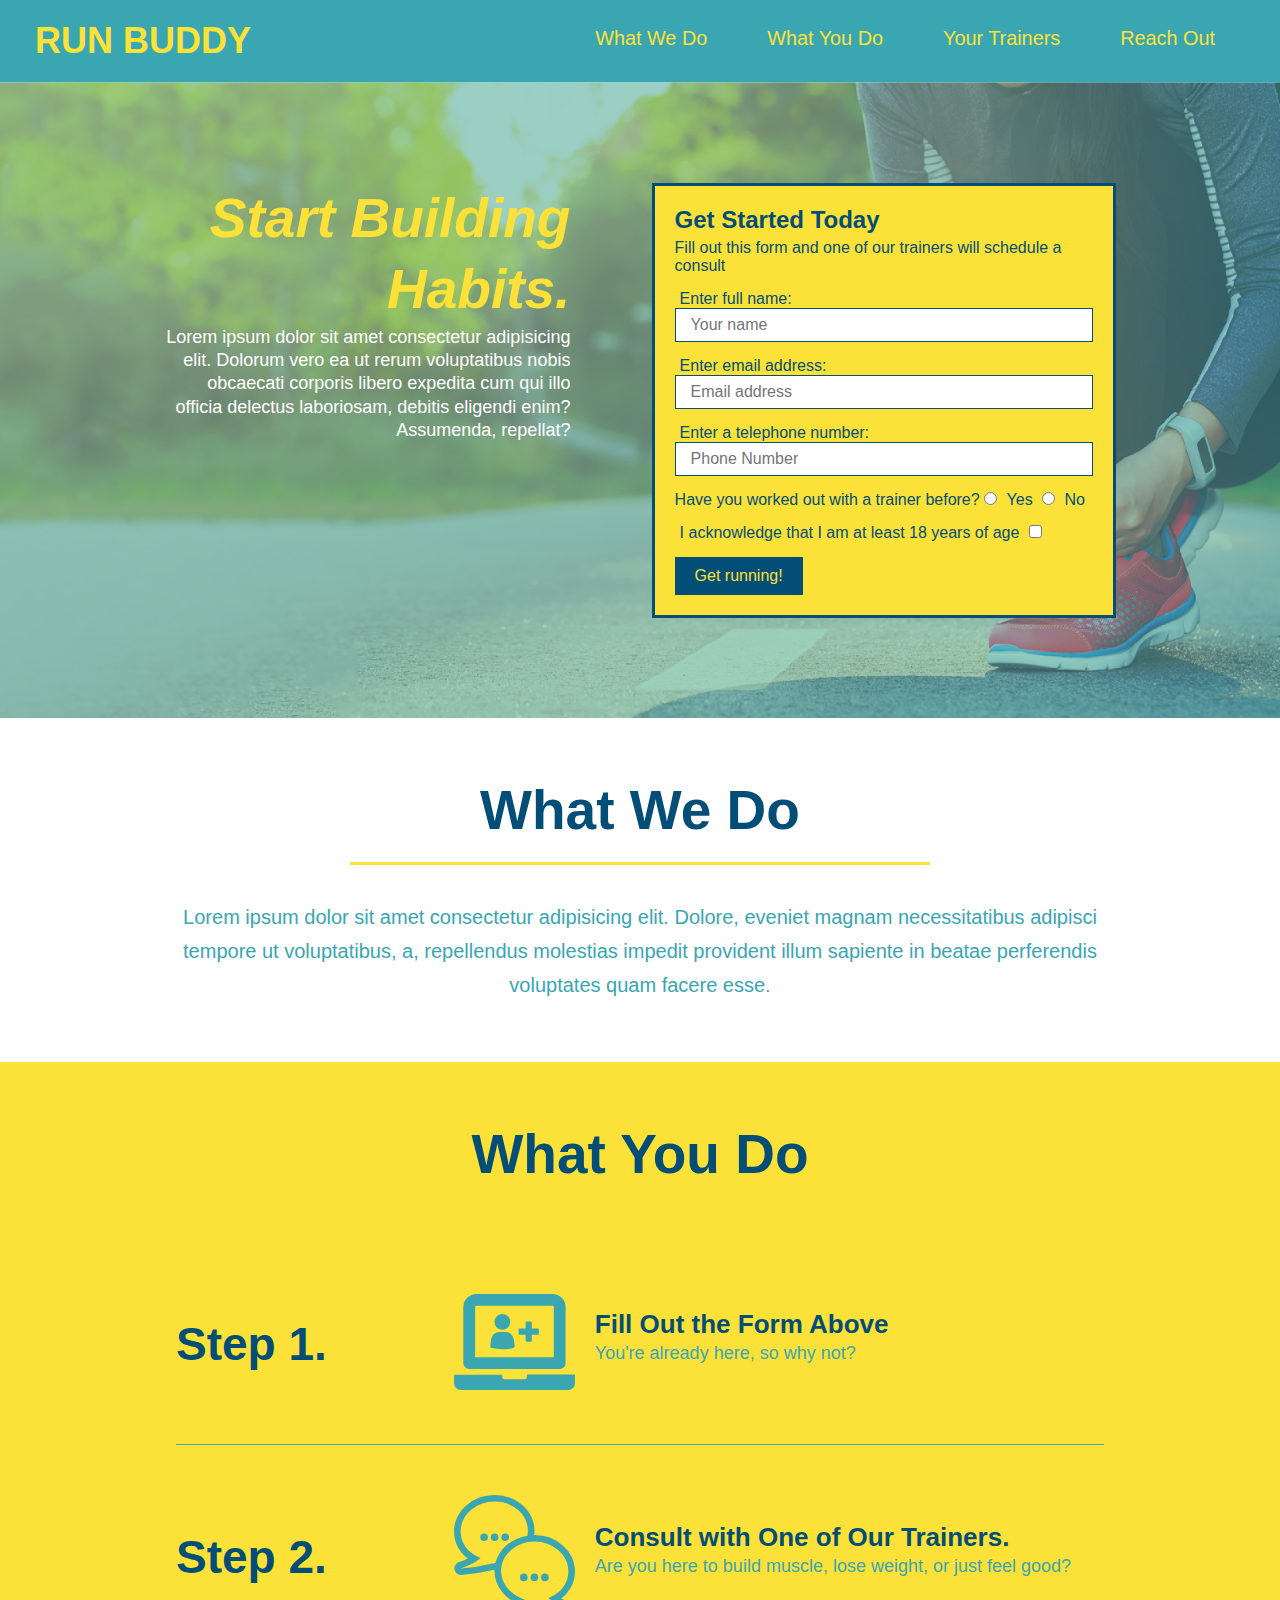
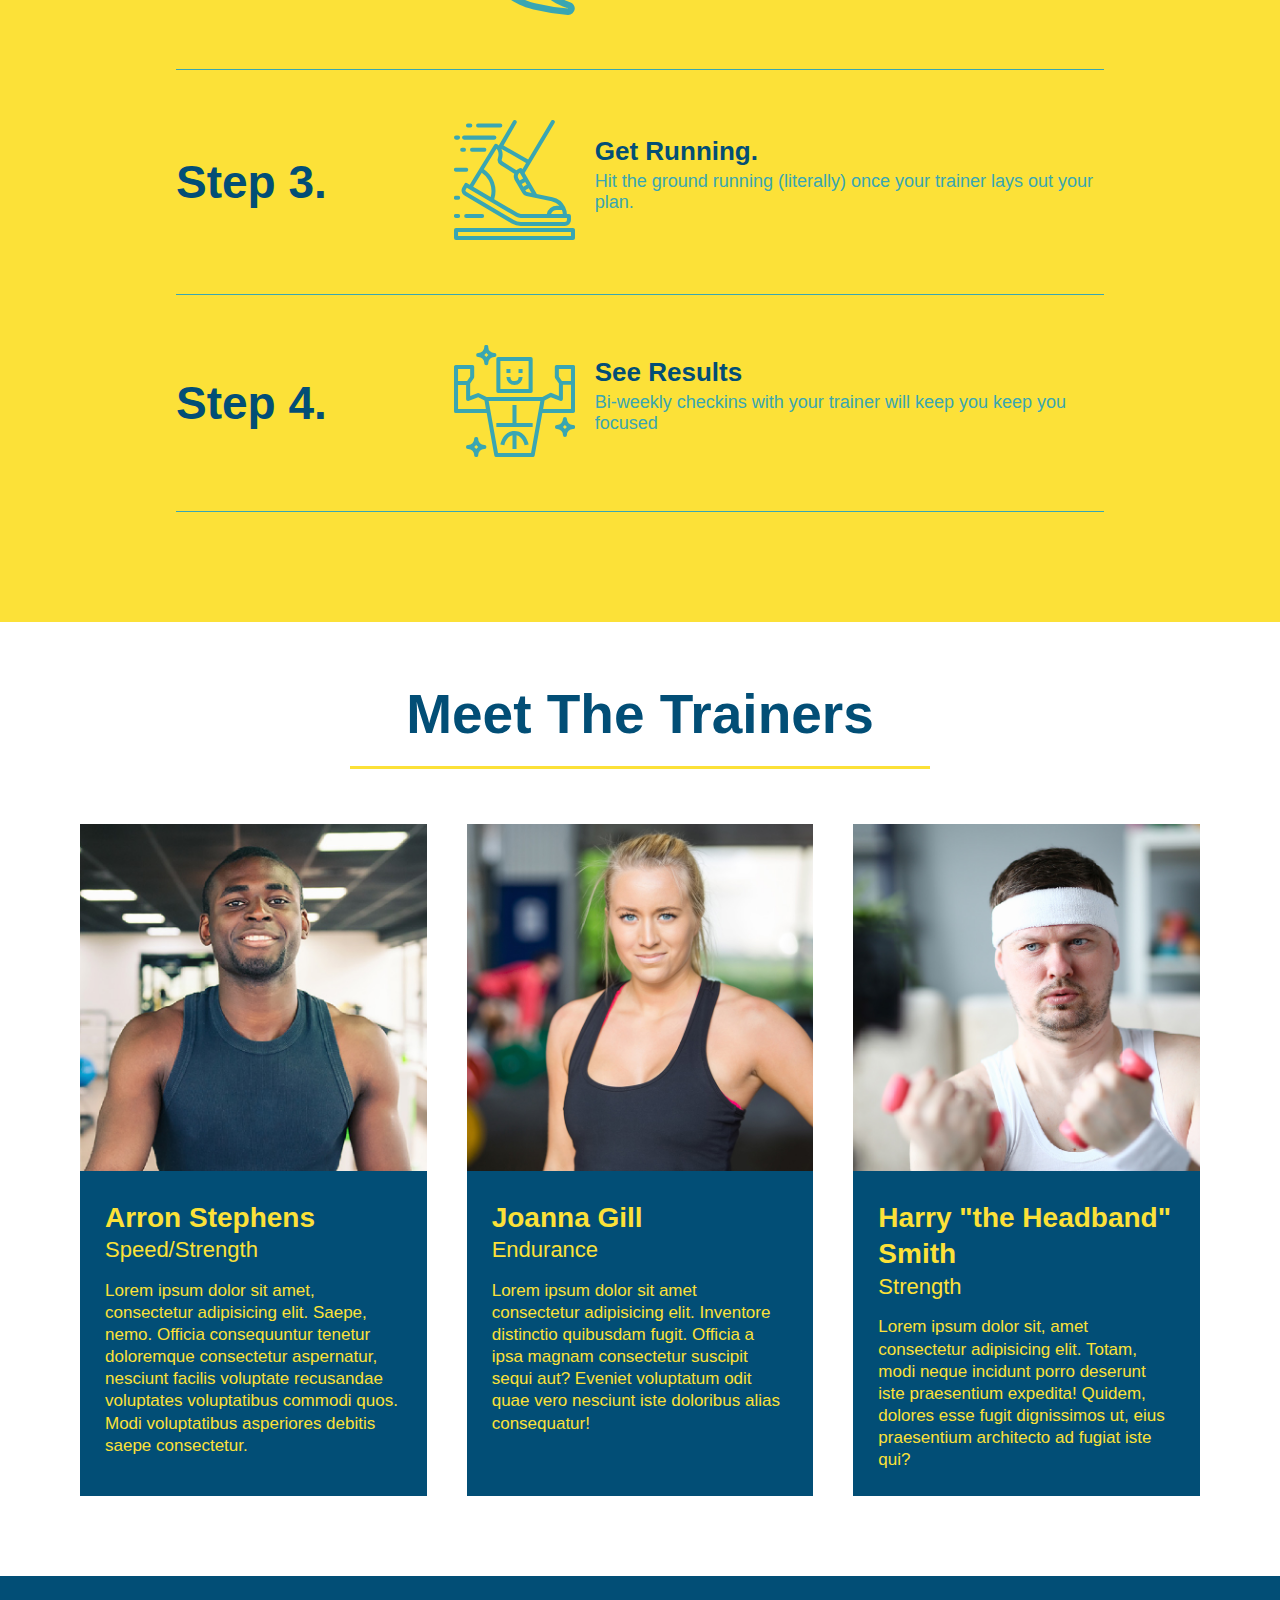
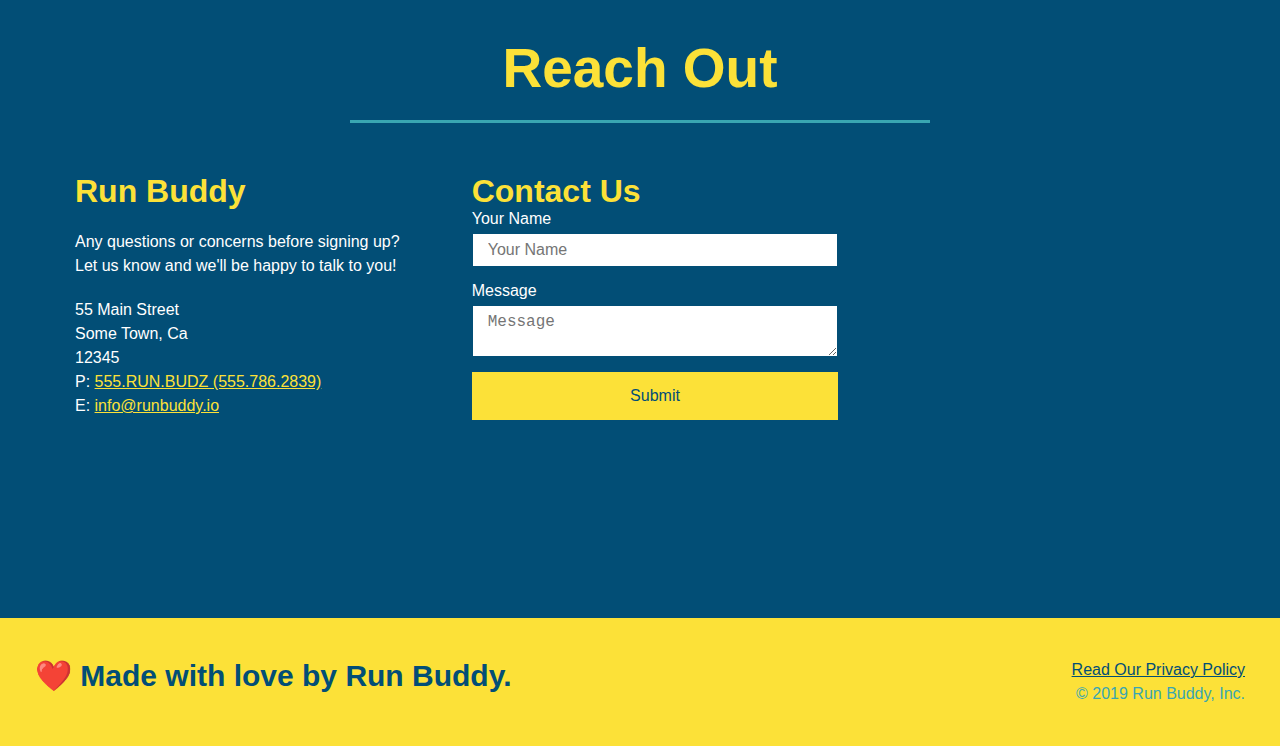
==== commit 18673862: "add flexbox to reach out section" ====
--- a/index.html
+++ b/index.html
@@ -191,8 +191,21 @@
                 <h2 class="section-title secondary-border">Reach Out</h2>
             </div>
             <div class="contact-info">
-                <iframe src="https://www.google.com/maps/embed?pb=!1m18!1m12!1m3!1d3241.060972614506!2d-78.71976098444915!3d35.675500637893!2m3!1f0!2f0!3f0!3m2!1i1024!2i768!4f13.1!3m3!1m2!1s0x89ac8bbb1274c423%3A0x1e755072ded8c81a!2s3801%20Hickory%20Manor%20Dr%2C%20Apex%2C%20NC%2027539!5e0!3m2!1sen!2sus!4v1635373304962!5m2!1sen!2sus" style="border:0;" allowfullscreen="" loading="lazy">
-                </iframe>
+                <div>
+                    <h3>Run Buddy</h3>
+                    <p>
+                        Any questions or concerns before signing up?
+                        <br />
+                        Let us know and we'll be happy to talk to you!
+                    </p>
+                    <address>
+                        55 Main Street <br/>
+                        Some Town, Ca <br/>
+                        12345<br />
+                        P: <a href="tel:555.786.2839">555.RUN.BUDZ (555.786.2839)</a><br/>
+                        E: <a href="mailto://info@runbuddy.io">info@runbuddy.io</a>
+                    </address>
+                </div> 
                 <div class="contact-form">
                     <h3>Contact Us</h3>
                     <form>
@@ -205,21 +218,8 @@
                         <button type="submit">Submit</button>
                     </form>
                 </div>
-                <div>
-                    <h3>Run Buddy</h3>
-                    <p>
-                        Any questions or concerns before signing up?
-                        <br />
-                        Let us know and we'll be happy to talk to you!
-                    </p>
-                    <address>
-                        55 Main Street <br/>
-                        Some Town, Ca <br/>
-                        12345<br />
-                        P: 555.RUN.BUDZ (555.786.2839)<br/>
-                        E: <a href="mailto:info@runbuddy.io">info@runbuddy.io</a>
-                    </address>
-                </div>    
+                <iframe src="https://www.google.com/maps/embed?pb=!1m18!1m12!1m3!1d3241.060972614506!2d-78.71976098444915!3d35.675500637893!2m3!1f0!2f0!3f0!3m2!1i1024!2i768!4f13.1!3m3!1m2!1s0x89ac8bbb1274c423%3A0x1e755072ded8c81a!2s3801%20Hickory%20Manor%20Dr%2C%20Apex%2C%20NC%2027539!5e0!3m2!1sen!2sus!4v1635373304962!5m2!1sen!2sus" style="border:0;" allowfullscreen="" frameborder="0">
+                </iframe>   
             </div> 
         </section>
      <!--footer-->
--- a/assets/css/style.css
+++ b/assets/css/style.css
@@ -246,18 +246,21 @@
 .contact h2 {
     color: #fce138;
 }
+.contact-info {
+    display: flex;
+    justify-content: space-between;
+    flex-wrap: wrap;
+}
+.contact-info > * {
+    flex: 1;
+    margin: 15px;
+}
 .contact-info iframe {
-    width: 400px;
     height: 400px;
     margin: auto;
     padding-bottom: 25px;
 }
 .contact-info div {
-  width: 410px;
-  display: inline-block;
-  vertical-align: top;
-  text-align: left;
-  margin: 30px 0 0 60px;
   color: white;  
 }
 .contact-info h3 {
@@ -267,11 +270,30 @@
 .contact-info p, .contact-info address {
     margin: 20px 0;
     line-height: 1.5;
-    font-size: 20px;
+    font-size: 16px;
     font-style: normal;
 }
 .contact-info a {
     color: #fce138
+}
+.contact-form input, .contact-form textarea {
+    border: 1px solid #024e76;
+    display: block;
+    padding: 7px 15px;
+    font-size: 16px;
+    color: #024e76;
+    width: 100%;
+    margin-bottom: 15px;
+    margin-top: 5px;
+}
+.contact-form button {
+    width: 100%;
+    border: none;
+    background: #fce138;
+    color: #024e76;
+    text-align: center;
+    padding: 15px 0;
+    font-size: 16px;
 }
 /*reach out styling end*/
 
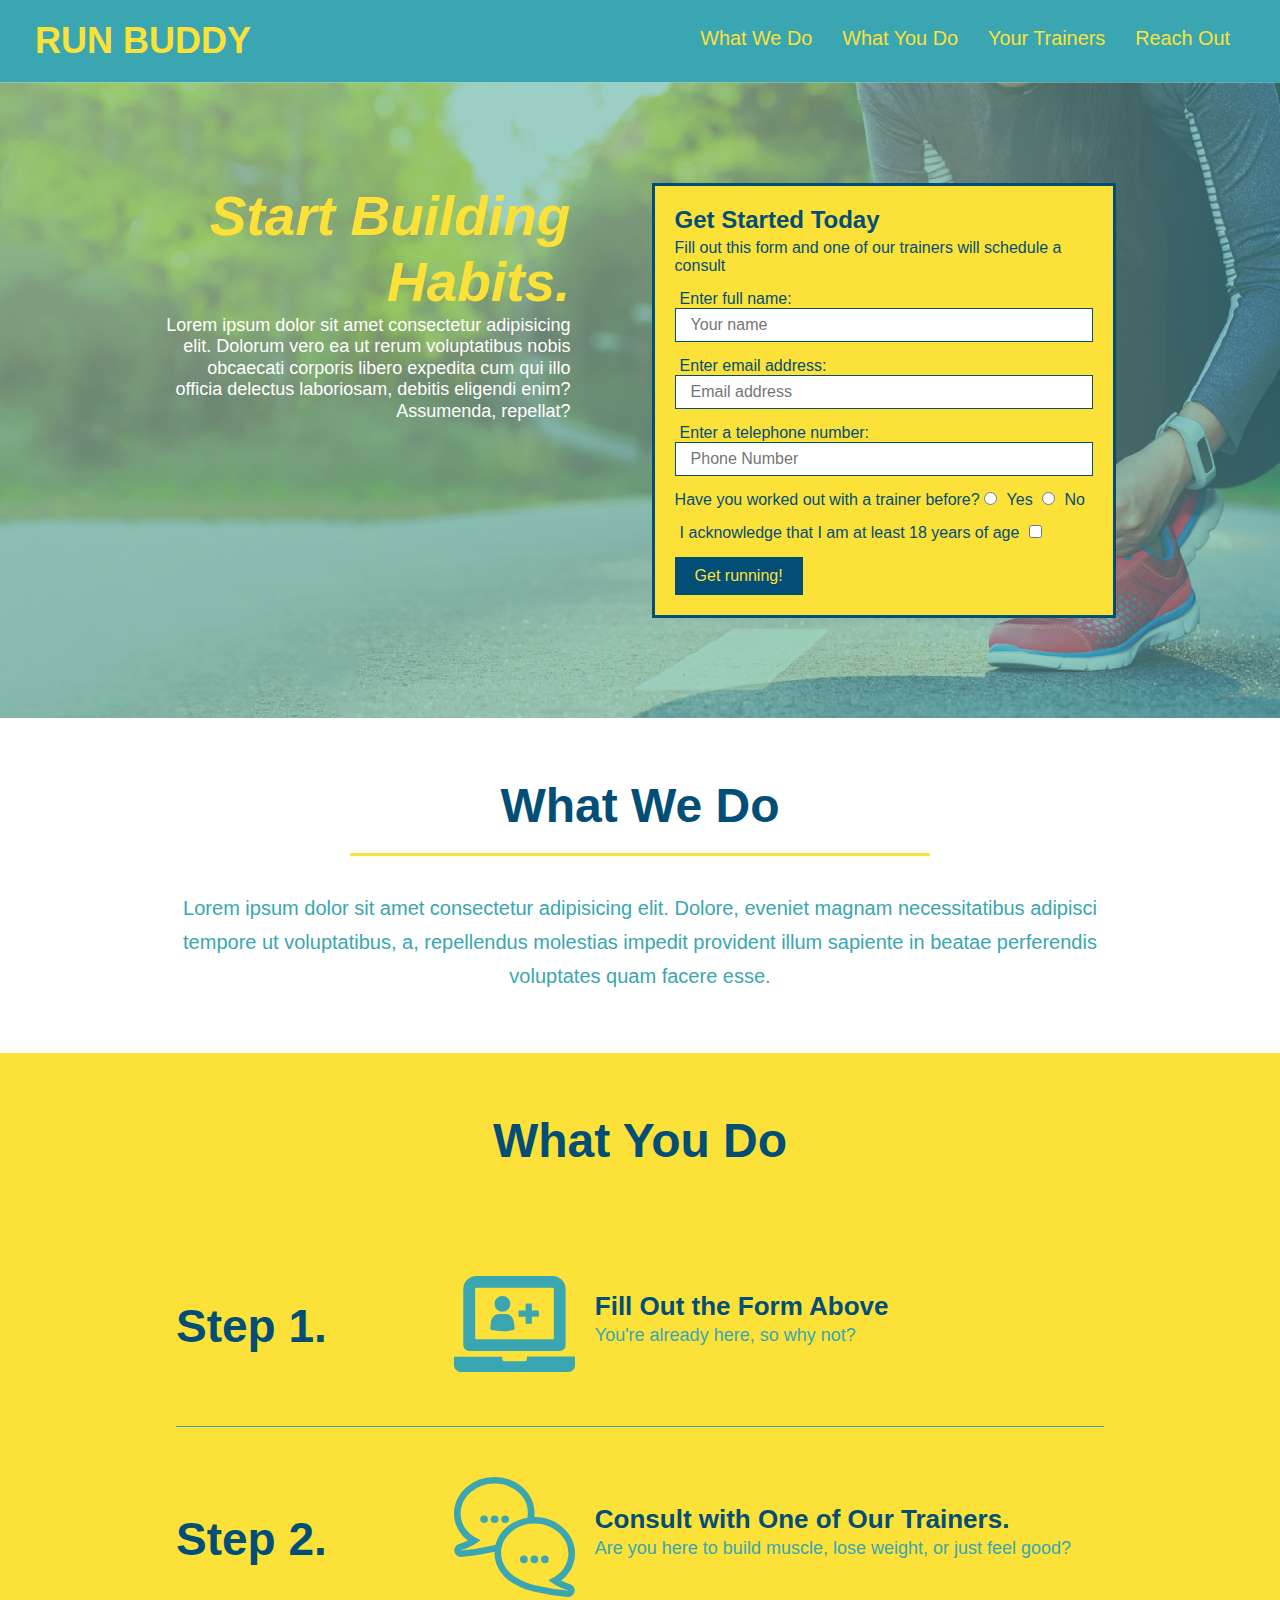
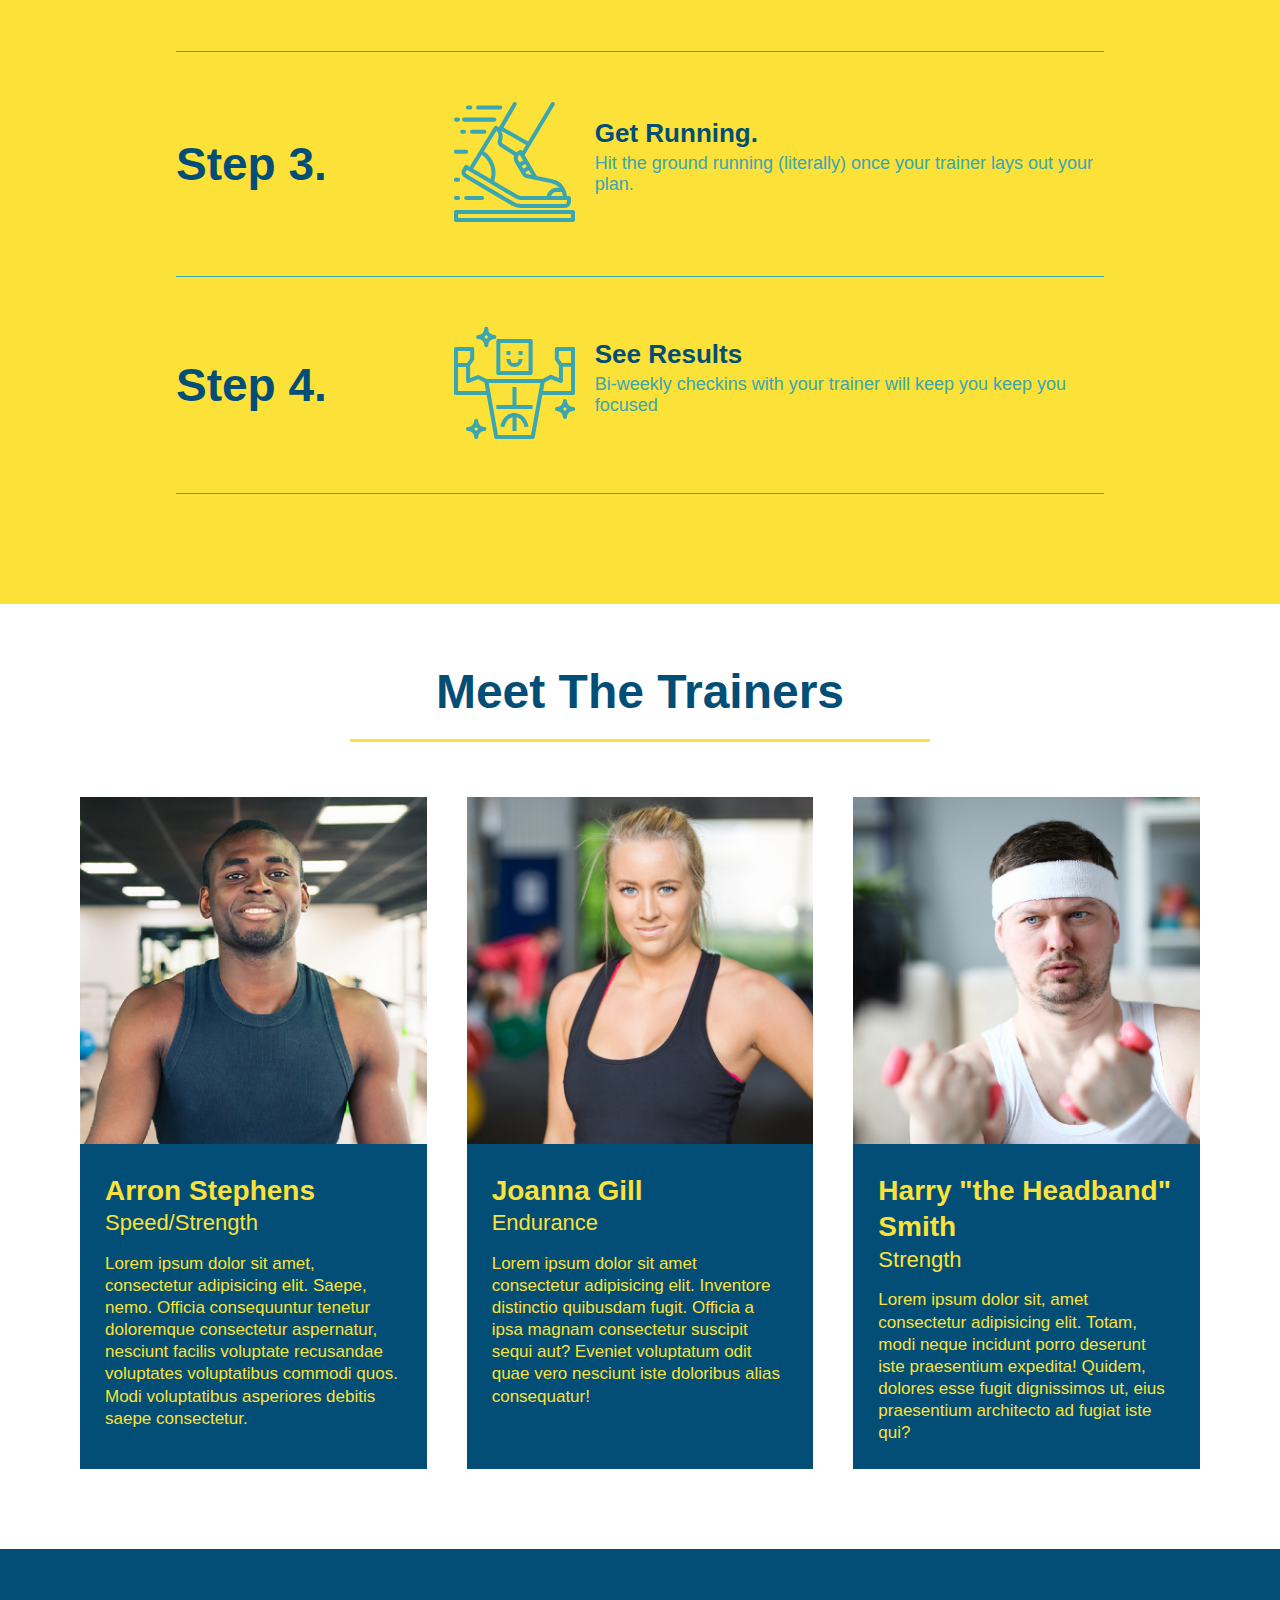
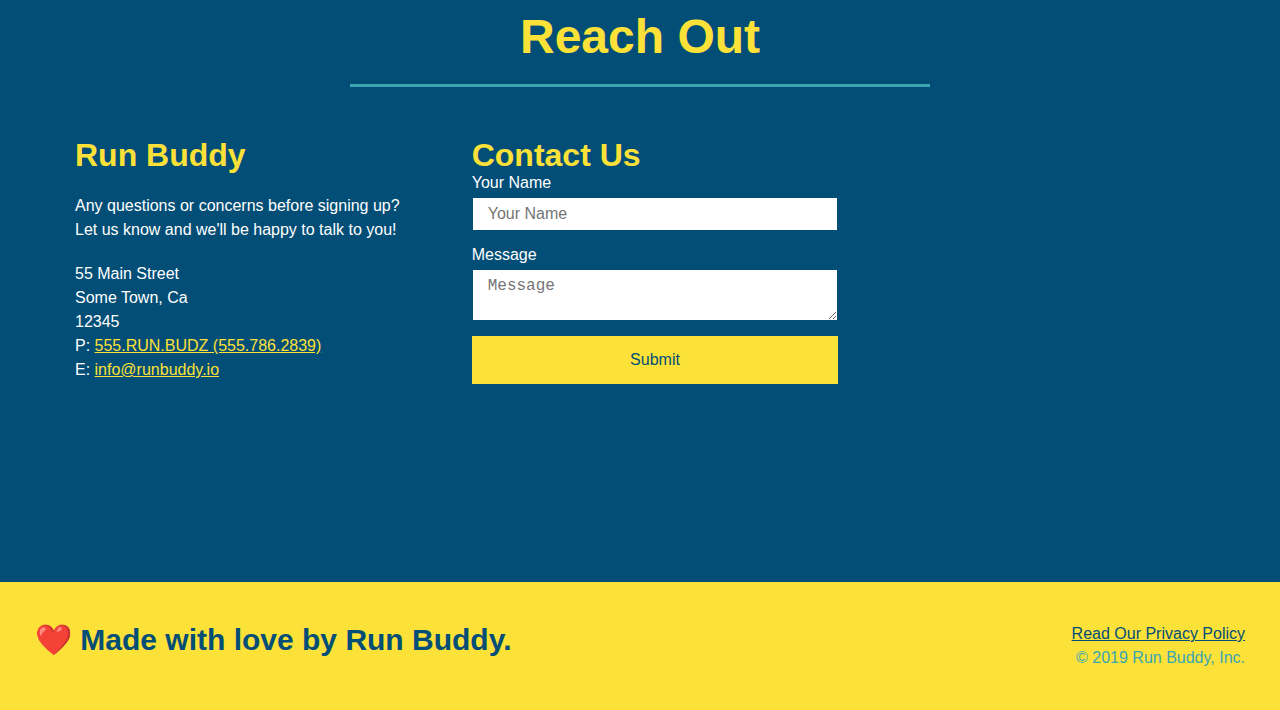
==== commit 993a86b6: "adding media queries to style sheet" ====
--- a/index.html
+++ b/index.html
@@ -5,6 +5,8 @@
         <title>Run Buddy</title>
 
         <link rel="stylesheet" href="./assets/css/style.css"/>
+
+        <meta name="viewport" content="width=device-width, initial-scale=1.0"/>
     </head>
     <body>
         <!--navigation-->
--- a/assets/css/style.css
+++ b/assets/css/style.css
@@ -37,7 +37,7 @@
     list-style: none;
 }
 header nav ul li a {
-    margin: 0 30px;
+    padding: 10px 15px;
     font-weight: lighter;
     font-size: 1.55vw;
 }
@@ -73,6 +73,7 @@
     display: flex;
     justify-content: center;
     flex-wrap: wrap;
+    align-items: flex-start;
 }
 /*Hero Background Style End*/
 
@@ -83,7 +84,7 @@
     margin: 3.5%;
     color: #fff;
     font-size: 18px;
-    line-height: 1.3;
+    line-height: 1.2;
 }
 .hero-cta h2 {
     font-style: italic;
@@ -190,7 +191,7 @@
 
 /*heading template styles*/
 .section-title {
-    font-size: 55px;
+    font-size: 48px;
     color: #024e76;
     border-bottom: 3px solid;
     padding-bottom: 20px;
@@ -306,4 +307,22 @@
 }
 .flex-row {
     display: flex;
+}
+
+/*Media query for smaller desktop screens and smaller*/
+@media screen and (max-width: 980px) {
+    
+    }
+}
+
+/*Media query for tablets and smaller*/
+@media screen and (max-width: 768px) {
+    
+    }
+}
+
+/*Media query for mobile phones and smaller*/
+@media screen and (max-width: 575px) {
+  
+    }
 }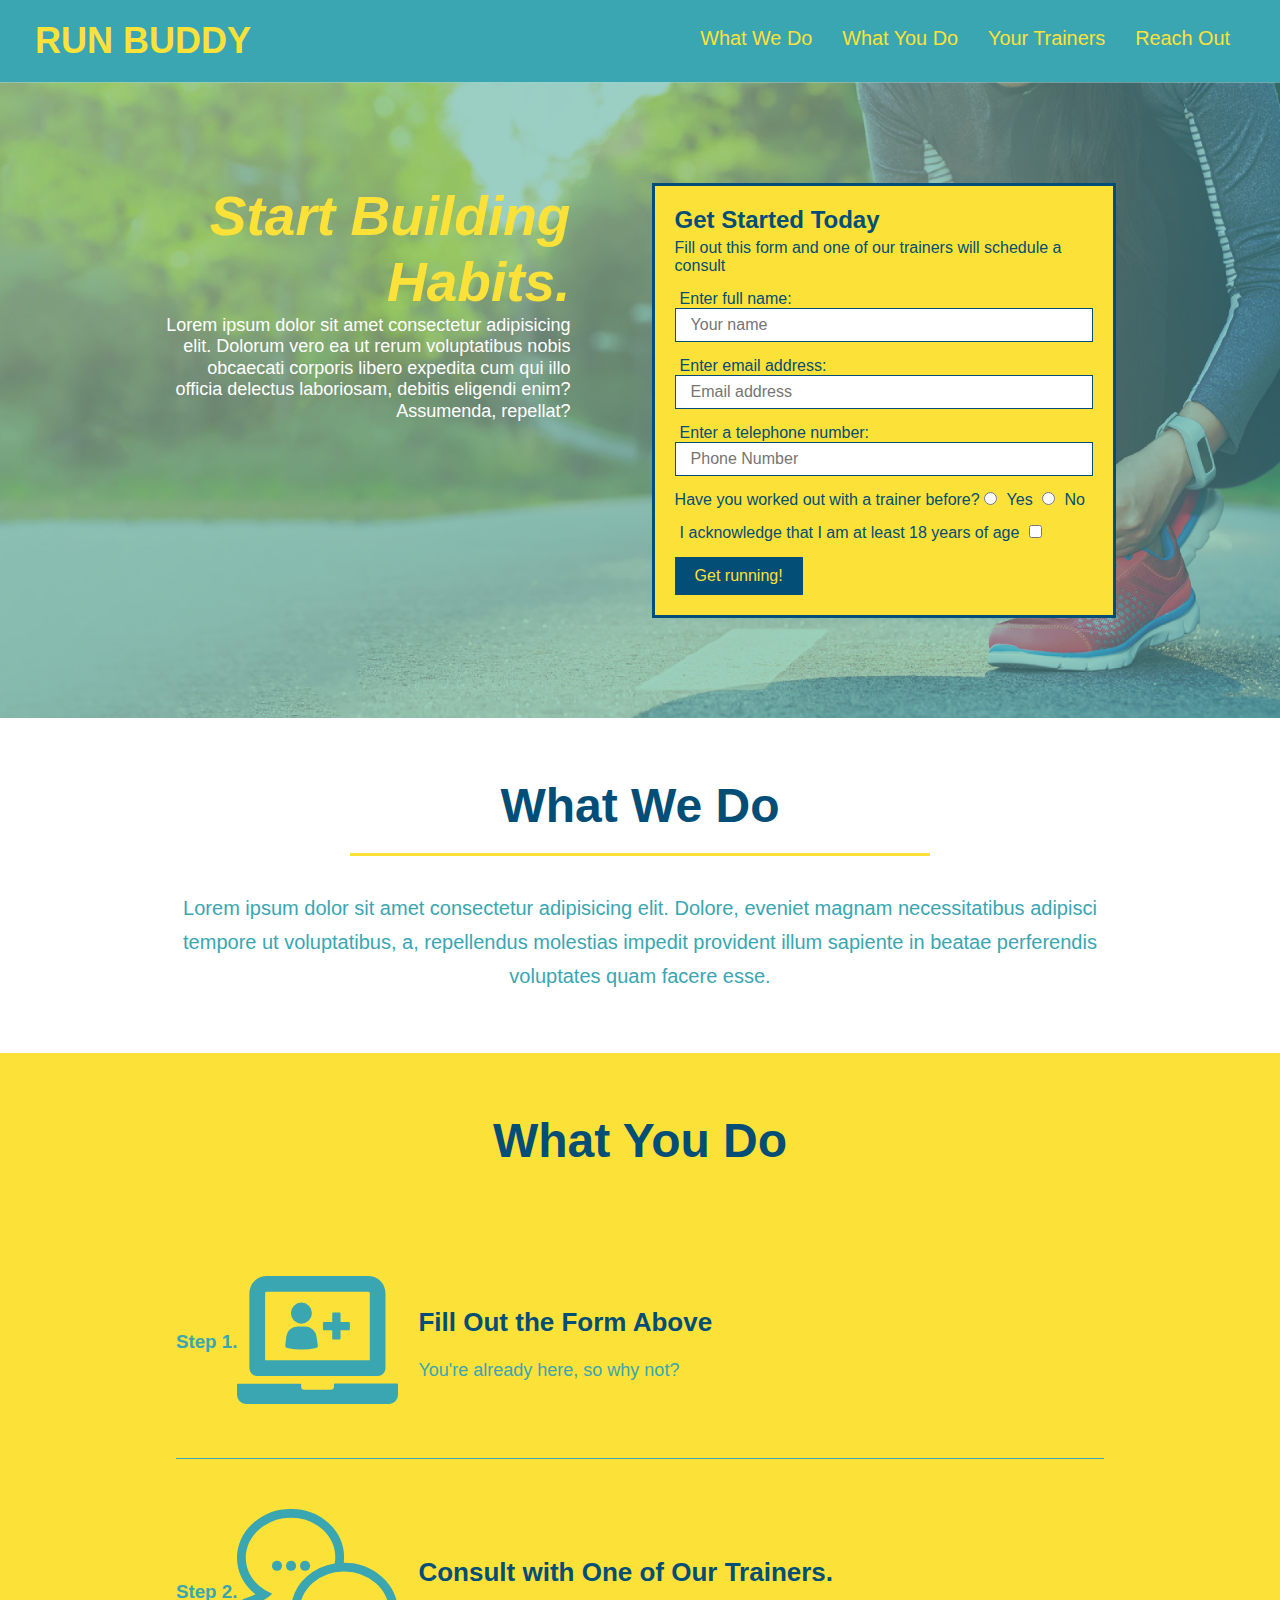
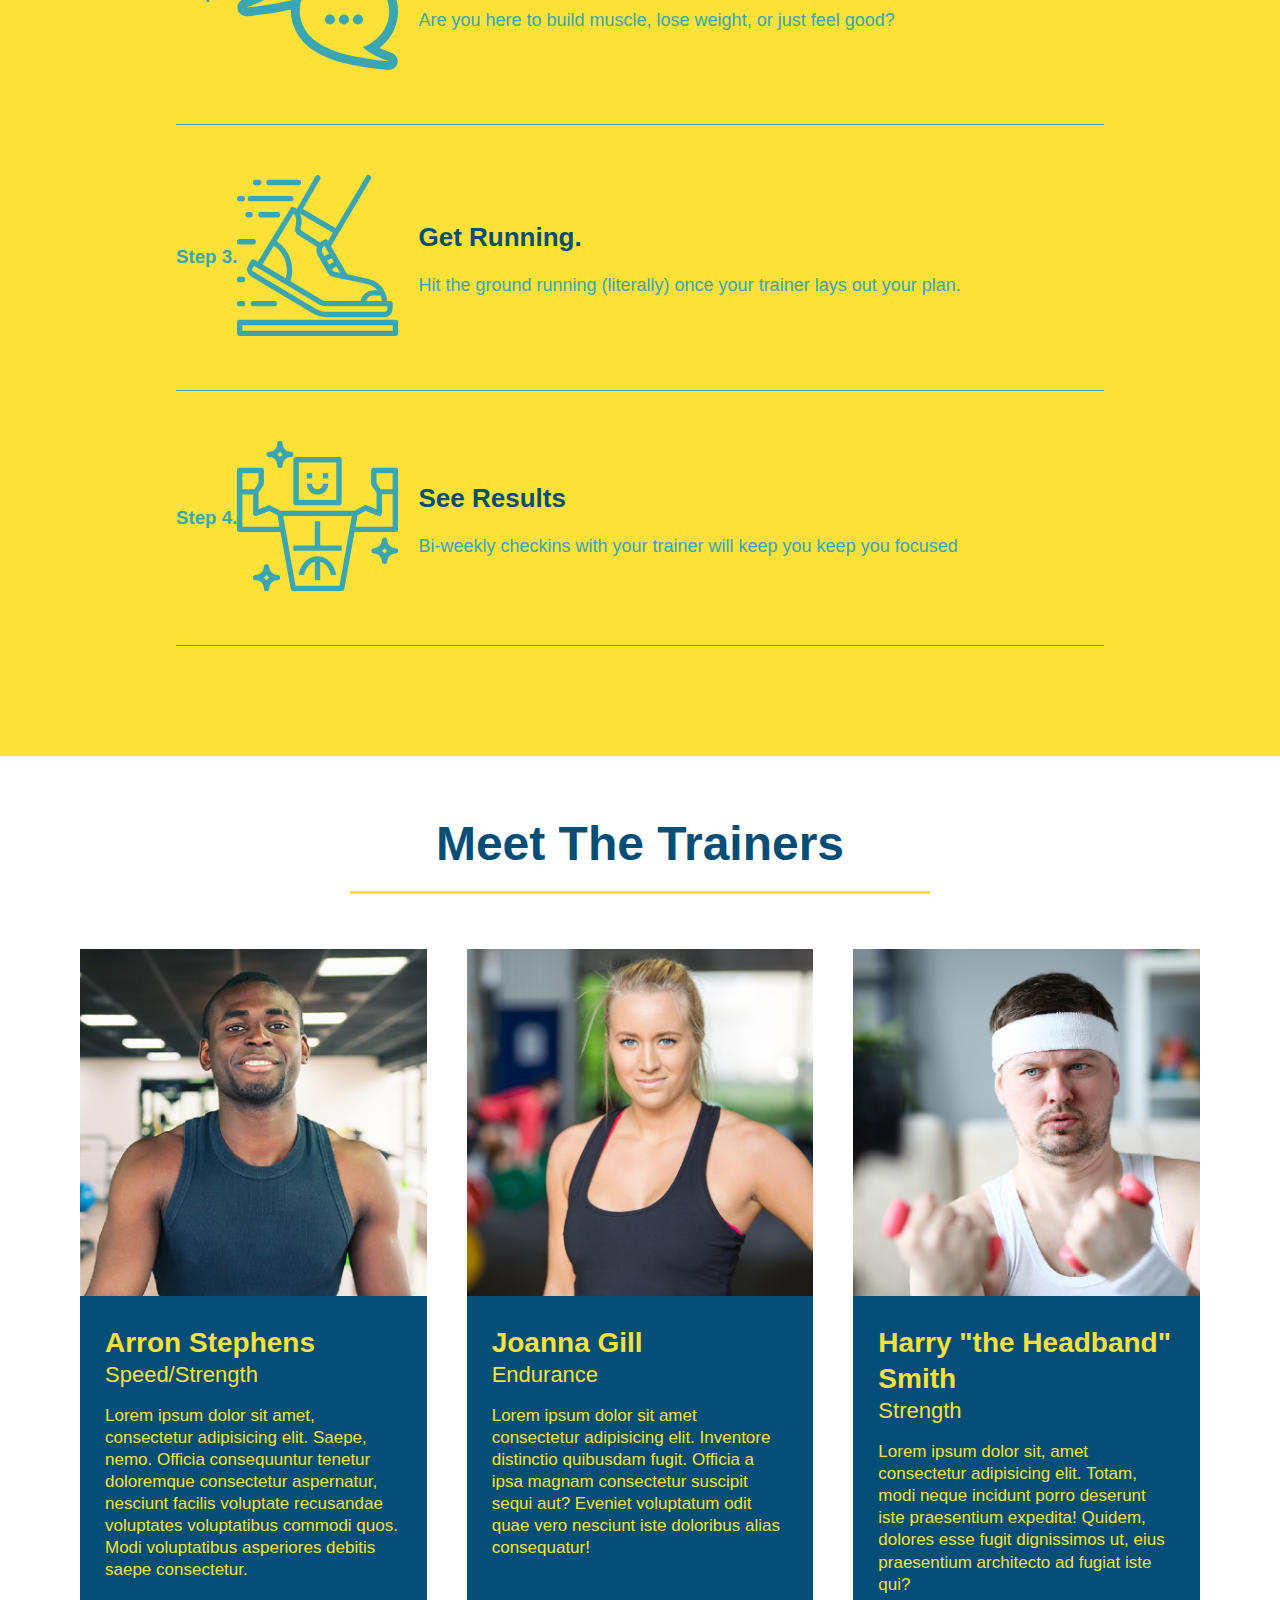
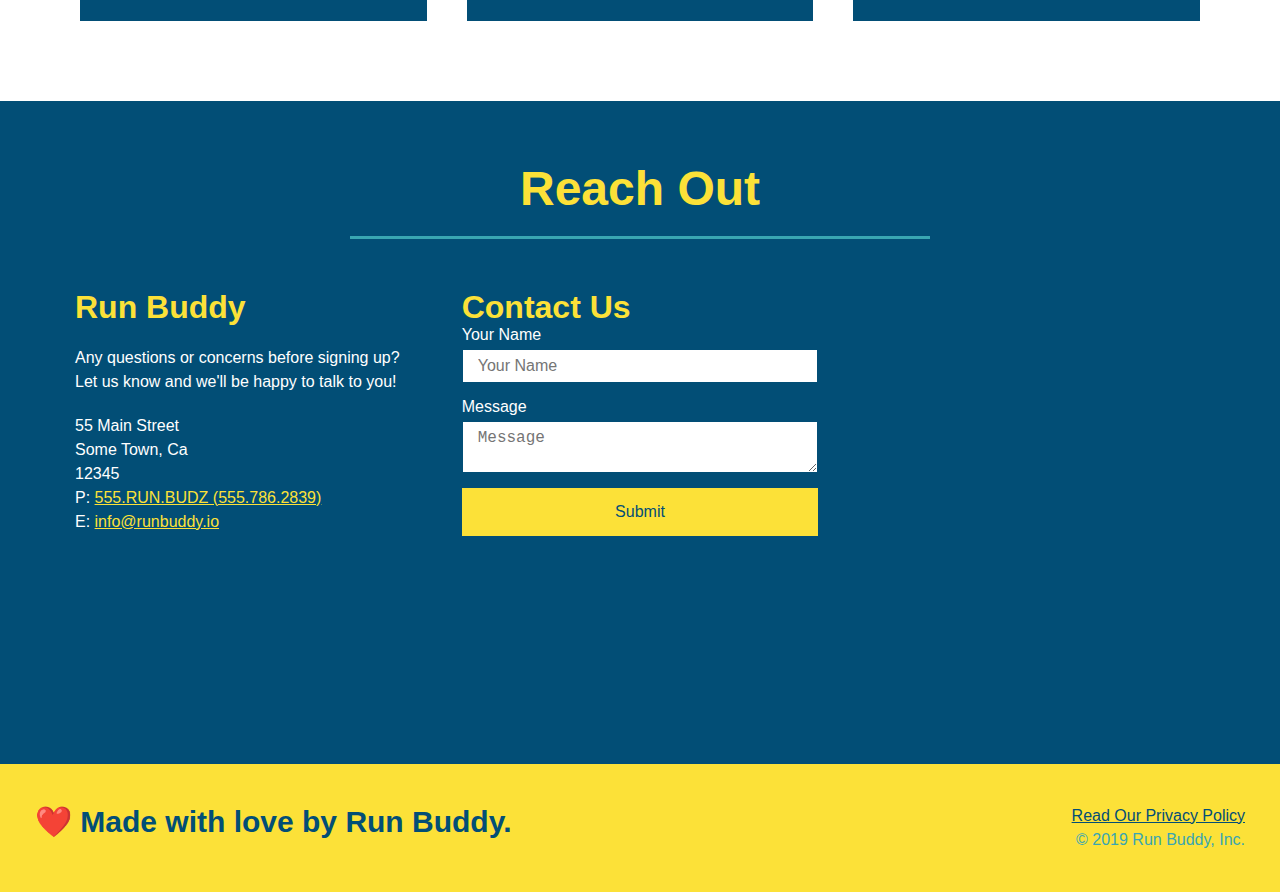
==== commit 8987d1d8: "finished mediaqueries feature" ====
--- a/index.html
+++ b/index.html
@@ -3,9 +3,7 @@
     <head>
         <meta charset="UTF-8"/>
         <title>Run Buddy</title>
-
         <link rel="stylesheet" href="./assets/css/style.css"/>
-
         <meta name="viewport" content="width=device-width, initial-scale=1.0"/>
     </head>
     <body>
@@ -91,13 +89,14 @@
         <!--what you do" section-->
         <section id="what-you-do" class="steps">
             <div class="flex-row">
-                <h2 class="section-title primary-border">What You Do</h2>
+                <h2 class="section-title primary-border">
+                    What You Do</h2>
             </div>
             <div class="step">
                 <h3>Step 1.</h3>
                 <div class="step-info">
                     <div class="step-img">
-                     <img src="./assets/images/step-1.svg" alt=""/>
+                     <img src="./assets/images/step-1.svg" alt="" />
                     </div>
                     <div class="step-text">
                         <h4>Fill Out the Form Above</h4>
--- a/assets/css/style.css
+++ b/assets/css/style.css
@@ -132,6 +132,24 @@
 }
 /*Hero Radio Button Style End*/
 
+/*heading template styles*/
+.section-title {
+    font-size: 48px;
+    color: #024e76;
+    border-bottom: 3px solid;
+    padding-bottom: 20px;
+    text-align: center;
+    margin: 0 auto 35px auto;
+    width: 50%;
+}
+.primary-border {
+    border-color: #fce138;
+}
+.secondary-border {
+    border-color: #39a6b2;
+}
+/*heading template styles end*/
+
 /*What we do section style start*/
 .intro p {
     line-height: 1.7;
@@ -139,7 +157,7 @@
     width: 80%;
     font-size: 20px;
     margin: 0 auto;
-    text-align: center
+    text-align: center;
 }
 /*What we do section style end*/
 
@@ -157,7 +175,7 @@
     align-items: center;
     justify-content: space-between;
 }
-.step h3 {
+step h3 {
     color: #024e76;
     font-size: 46px;
     flex: 1 30%;
@@ -176,7 +194,7 @@
     max-width: 100%;
 }
 .step-text {
-    flex:12
+    flex: 12;
 }
 .step-text p {
     color: #39a6b2;
@@ -184,28 +202,10 @@
 }
 .step-text h4 {
     font-size: 26px;
-    line-height: 1.5px;
+    line-height: 1.5;
     color: #024e76;
 }
 /*What you do section style end*/
-
-/*heading template styles*/
-.section-title {
-    font-size: 48px;
-    color: #024e76;
-    border-bottom: 3px solid;
-    padding-bottom: 20px;
-    text-align: center;
-    margin: 0 auto 35px auto;
-    width: 50%;
-}
-.primary-border {
-    border-color: #fce138;
-}
-.secondary-border {
-    border-color: #39a6b2;
-}
-/*heading template styles end*/
 
 /*meet the trainers section styles start*/
 .trainers {
@@ -219,7 +219,7 @@
     margin: 20px;
     background: #024e76;
     color: #fce138;
-    flex: 1
+    flex: 1;
 }
 .trainer img {
     width: 100%;
@@ -258,8 +258,6 @@
 }
 .contact-info iframe {
     height: 400px;
-    margin: auto;
-    padding-bottom: 25px;
 }
 .contact-info div {
   color: white;  
@@ -311,18 +309,91 @@
 
 /*Media query for smaller desktop screens and smaller*/
 @media screen and (max-width: 980px) {
-    
+    header {
+        padding-bottom: 0;
+        justify-content: center;
+    }
+    header h1 {
+        width: 100%;
+        text-align: center;
+    }
+    header nav ul {
+        margin-top: 20px;
+        width: 100%;
+        justify-content: center;
+    }
+    header nav ul li a {
+        font-size: 20px;
+    }
+    footer h2, footer div {
+        text-align: center;
+        width: 100%;
+    }
+    .hero-cta, .hero-form {
+        width: 100%;
+    }
+    .hero-cta {
+        text-align: center;
+    }
+    .section-title {
+        width: 80%;
+    }
+    .trainer {
+        flex: 0 70%;
+    }
+    .contact-info iframe {
+        flex: 1 100%;
+    }
+    .step-text h4 {
+        line-height: 1.5px;
     }
 }
 
 /*Media query for tablets and smaller*/
 @media screen and (max-width: 768px) {
-    
-    }
-}
-
+    section {
+        padding: 30px 15px;
+    }
+    .step h3 {
+        flex: 1 100%;
+        text-align: center;
+    }
+    .step-info {
+        flex: 2 100%;
+        text-align: center;
+        justify-content: center;
+    }
+    .step-img {
+        flex: 0 32%;
+        margin-right: 0;
+        margin-top: 15px;
+        margin-bottom: 15px;
+    }
+    .step-text {
+        flex: 100%;
+    }
+}
 /*Media query for mobile phones and smaller*/
 @media screen and (max-width: 575px) {
-  
+    .hero-form button {
+        width: 100%;
+    }
+    .section-title {
+        width: 95%;
+    }
+    .intro p {
+        width: 100%;
+    }
+    .trainer {
+        flex: 0 100%;
+    }
+    .contact-info {
+        text-align: center;
+    }
+    .contact-info > * {
+        flex: 0 100%;
+    }
+    .contact-form {
+        order: 3;
     }
 }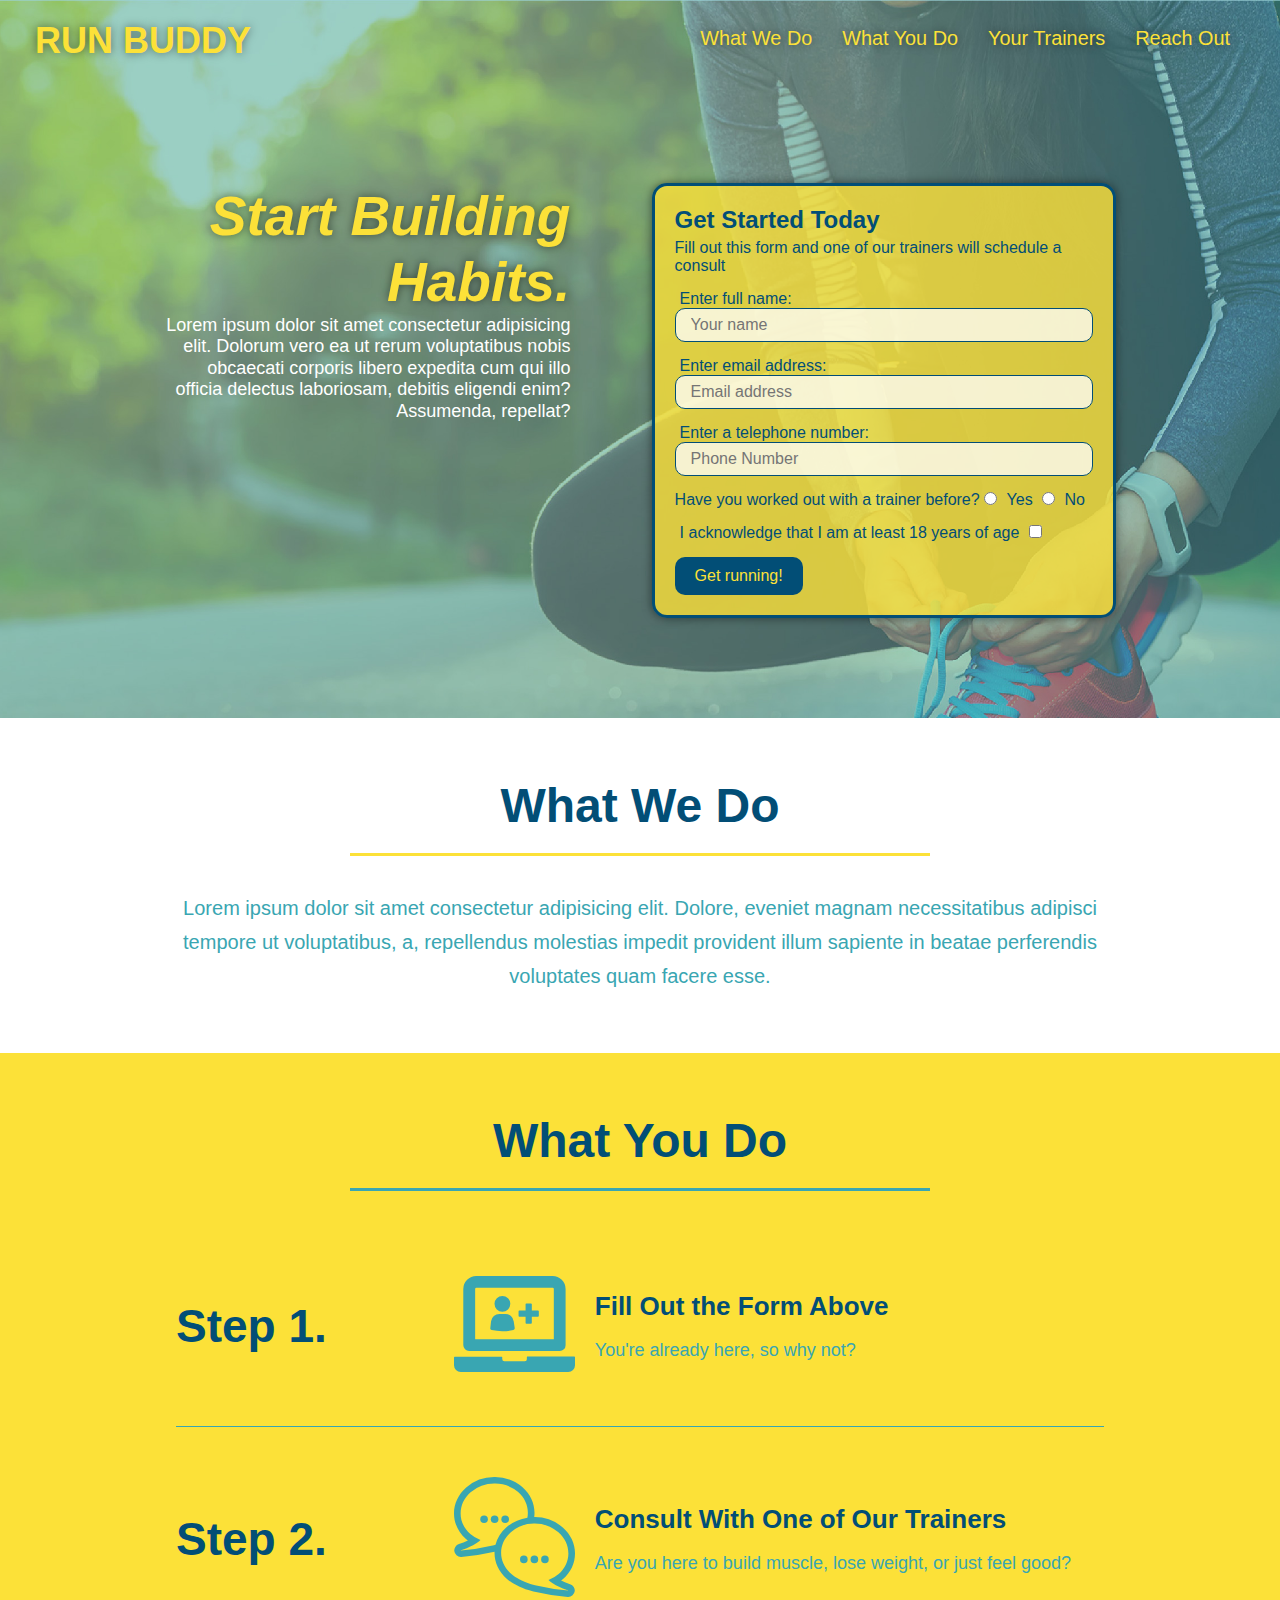
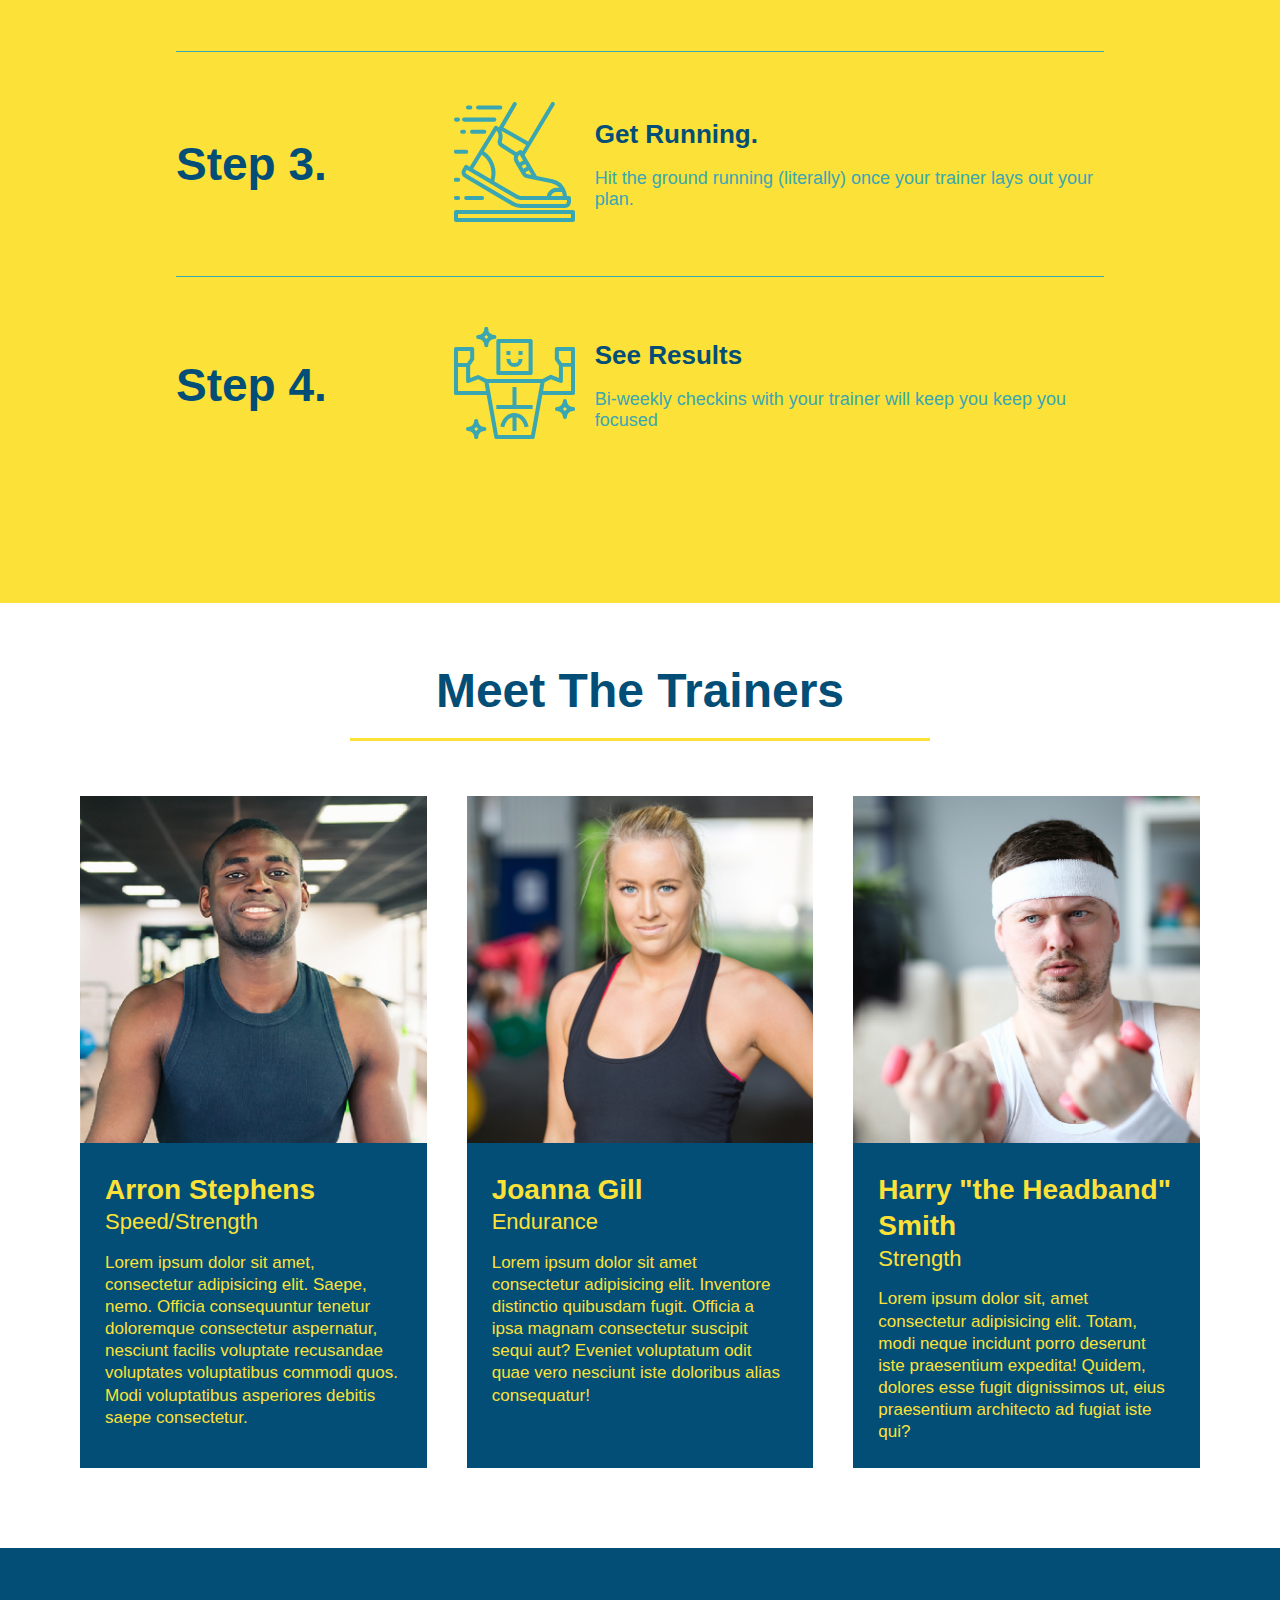
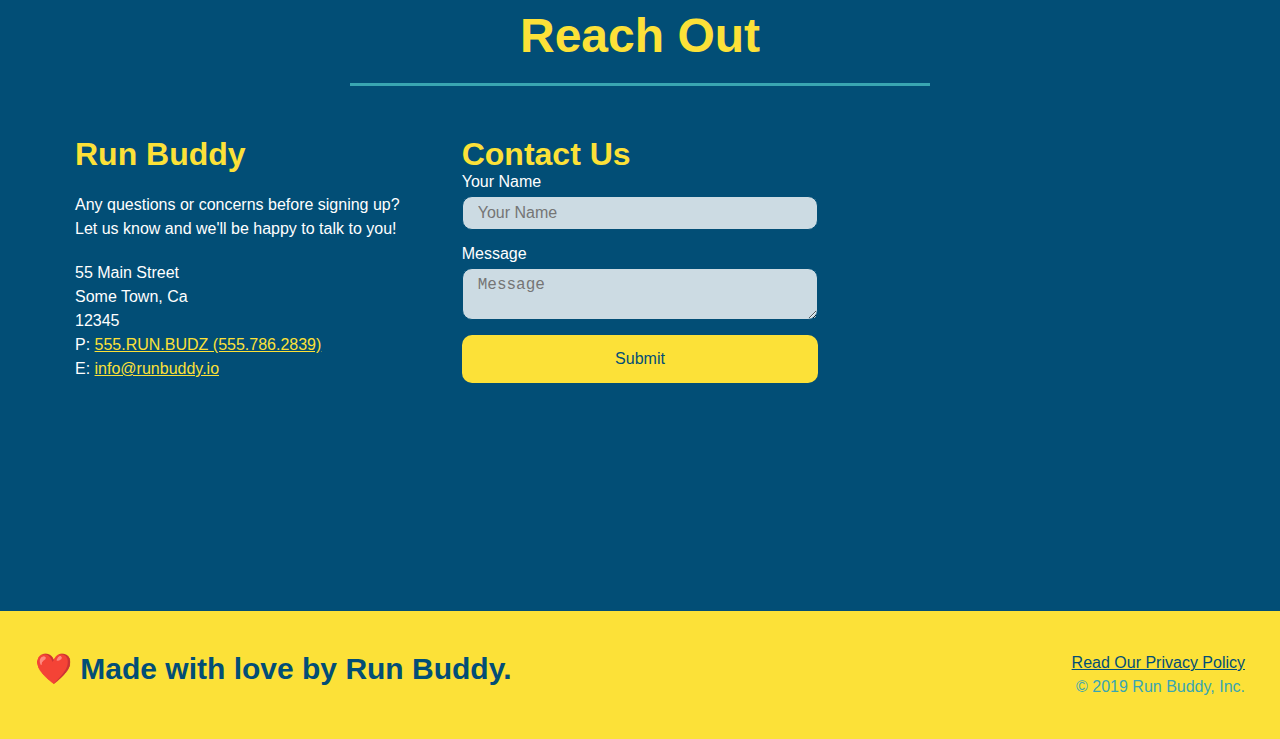
==== commit 920534bf: "added aesthetics with pseudo class and corrected css to .step h3" ====
--- a/index.html
+++ b/index.html
@@ -89,7 +89,7 @@
         <!--what you do" section-->
         <section id="what-you-do" class="steps">
             <div class="flex-row">
-                <h2 class="section-title primary-border">
+                <h2 class="section-title secondary-border">
                     What You Do</h2>
             </div>
             <div class="step">
@@ -112,7 +112,7 @@
                         <img src="./assets/images/step-2.svg" alt=""/>
                     </div>
                     <div class="step-text">
-                        <h4>Consult with One of Our Trainers.</h4>
+                        <h4>Consult With One of Our Trainers</h4>
                         <br/>
                         <p>Are you here to build muscle, lose weight, or just feel good?</p>
                     </div>
@@ -127,12 +127,12 @@
                     <div class="step-text">
                         <h4>Get Running.</h4>
                         <br/>
-                        <p>Hit the ground running (literally) once your trainer lays out your plan. </p>
-                    </div>
-                </div>
-            </div>
-            <div class="step">
-                <h3> Step 4.</h3>
+                        <p>Hit the ground running (literally) once your trainer lays out your plan.</p>
+                    </div>
+                </div>
+            </div>
+            <div class="step">
+                <h3>Step 4.</h3>
                 <div class="step-info">
                     <div class="step-img">
                         <img src="./assets/images/step-4.svg" alt=""/>
--- a/assets/css/style.css
+++ b/assets/css/style.css
@@ -15,12 +15,21 @@
     display: flex;
     justify-content: space-between;
     flex-wrap: wrap;
+    position: -webkit-sticky;
+    position: sticky;
+    top: 0;
+    background-image: url("../images/hero-bg.jpg");
+    background-size: cover;
+    background-position: center;
+    background-attachment: fixed;
+    background-position: 80%;
 }
 header h1 {
     font-weight: bold;
     font-size: 36px;
     color: #fce138;
     margin: 0;
+    text-shadow: 0 0 10px rgba(0, 0 ,0, 0.5);
 }
 header a {
     text-decoration: none;
@@ -40,6 +49,13 @@
     padding: 10px 15px;
     font-weight: lighter;
     font-size: 1.55vw;
+    text-shadow: 0 0 10px rgba(0, 0, 0, 0.5);
+}
+header nav ul li a:hover {
+    background: #fce138;
+    color: #024e76;
+    border-radius: 15px;
+    text-shadow: none;
 }
 footer {
     background: #fce138;
@@ -74,6 +90,8 @@
     justify-content: center;
     flex-wrap: wrap;
     align-items: flex-start;
+    background-attachment: fixed;
+    background-position: 80%;
 }
 /*Hero Background Style End*/
 
@@ -90,16 +108,19 @@
     font-style: italic;
     font-size: 55px;
     color: #fce138;
+    text-shadow: 0 0 10px rgba(0, 0, 0, 0.5);
 }
 
 /*Hero Input Field Style Start*/
 .hero-form {
     border: 3px solid #024e76;
     color: #024e76;
-    background-color: #fce138;
+    background-color: rgba(252, 225, 56, 0.8);
     padding: 20px;
     width: 40%;
     margin: 3.5%;
+    box-shadow: 0 0 10px rgba(0, 0, 0, 0.5);
+    border-radius: 15px;
 }
 .hero-form h3 {
     font-size: 24px;
@@ -116,6 +137,12 @@
     color: #024e76;
     width: 100%;
     margin-bottom: 15px;
+    border-radius: 10px;
+    background-color: rgba(255, 255, 255, 0.75);
+}
+.form-input:focus {
+    background-color: rgba(255, 255, 255, 1);
+    outline: none;
 }
 /*Hero Input Field Style End*/
 
@@ -129,6 +156,10 @@
     border: none;
     padding: 10px 20px;
     font-size: 16px;
+    border-radius: 10px;
+}
+.hero-form button:hover {
+    background-color: #39a6b2;
 }
 /*Hero Radio Button Style End*/
 
@@ -169,13 +200,16 @@
     margin: 50px auto;
     padding-bottom: 50px;
     width: 80%;
-    border-bottom: 1px solid #39a6b2;
     display: flex;
     flex-wrap: wrap;
     align-items: center;
     justify-content: space-between;
-}
-step h3 {
+    border-bottom: 1px solid #39a6b2;
+}
+.step:last-child {
+    border-bottom: none;
+}
+.step h3 {
     color: #024e76;
     font-size: 46px;
     flex: 1 30%;
@@ -202,7 +236,7 @@
 }
 .step-text h4 {
     font-size: 26px;
-    line-height: 1.5;
+    font-size: 26px;
     color: #024e76;
 }
 /*What you do section style end*/
@@ -284,6 +318,11 @@
     width: 100%;
     margin-bottom: 15px;
     margin-top: 5px;
+    border-radius: 10px;
+    background-color: rgba(255, 255, 255, .80);
+}
+.contact-form input:focus, .contact-form textarea:focus {
+    background-color:rgba(255, 255, 255, 1);
 }
 .contact-form button {
     width: 100%;
@@ -293,7 +332,13 @@
     text-align: center;
     padding: 15px 0;
     font-size: 16px;
-}
+    border-radius: 10px;
+}
+.contact-form button:hover {
+    color: #fce138;
+    background:#38a6b2;
+}
+
 /*reach out styling end*/
 
 /*utility styles for meet the trainers section*/
@@ -312,6 +357,7 @@
     header {
         padding-bottom: 0;
         justify-content: center;
+        position: relative;
     }
     header h1 {
         width: 100%;
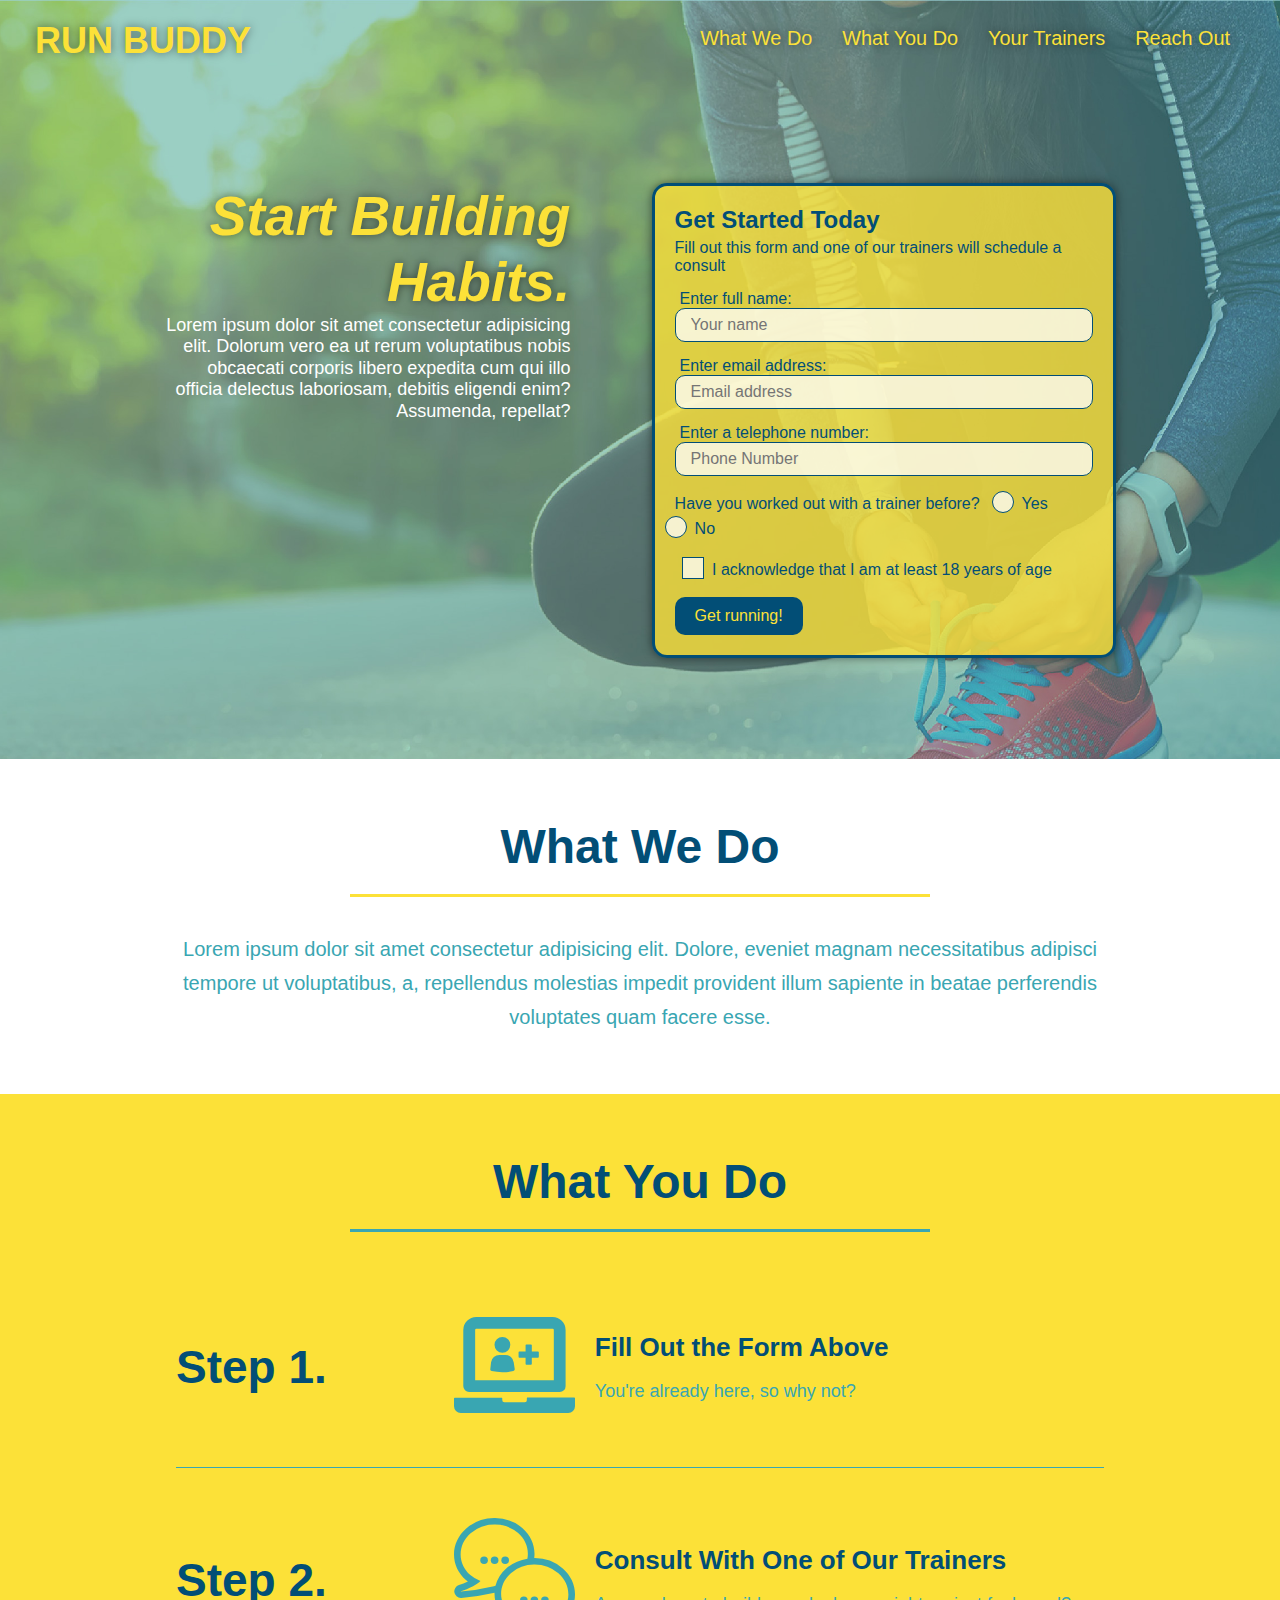
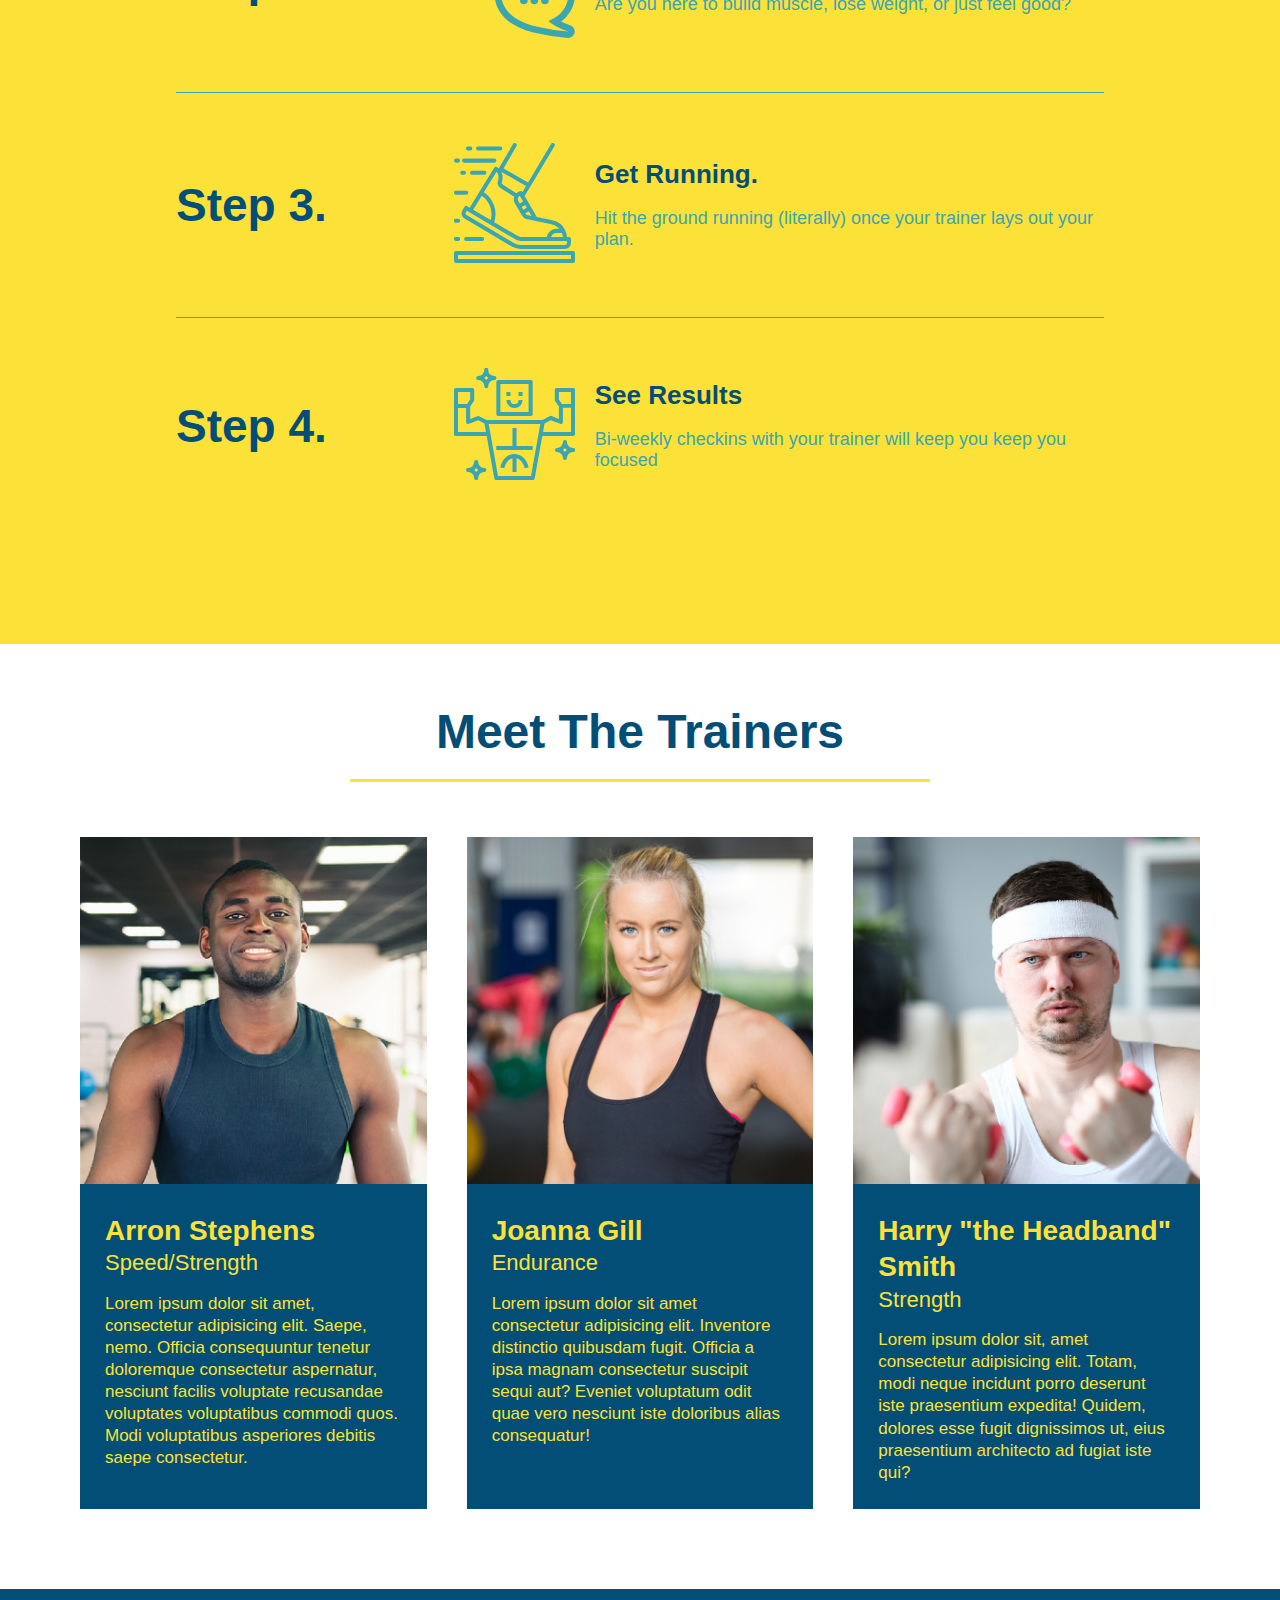
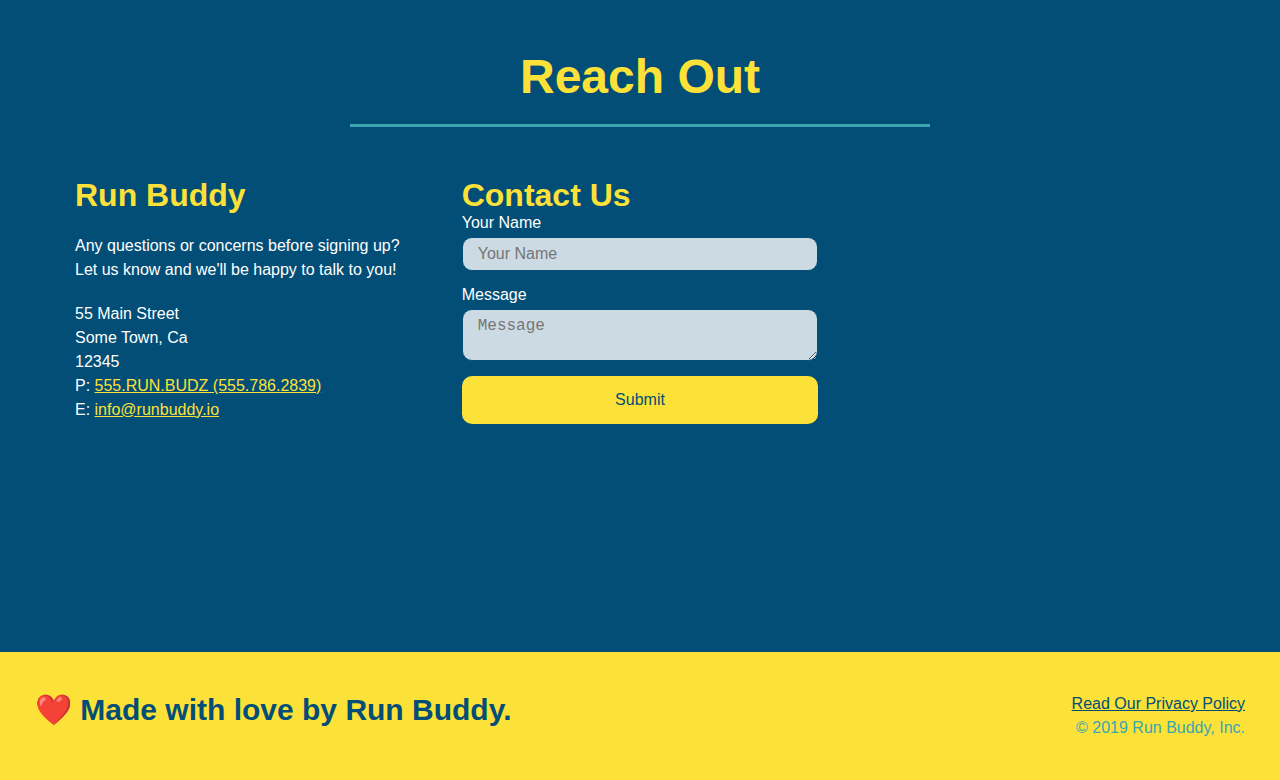
==== commit de2e10d2: "final css touches" ====
--- a/index.html
+++ b/index.html
@@ -57,15 +57,21 @@
             <!--Add Radio button input and layout-->
                 <p>
                     Have you worked out with a trainer before?
-                    <input type="radio" name="trainer-confirm" id="trainer-yes"/>
-                    <label for="trainer-yes">Yes</label>
-                    <input type="radio" name="trainer-confirm" id="trainer-no"/>
-                    <label for="trainer-no">No</label>
+                    <span class="radio-wrapper">
+                        <input type="radio" name="trainer-confirm" id="trainer-yes"/>
+                        <label for="trainer-yes">Yes</label>
+                    </span>
+                    <span class="radio-wrapper"> 
+                        <input type="radio" name="trainer-confirm" id="trainer-no"/>
+                        <label for="trainer-no">No</label>
+                    </span>
                 </p>
             <!--Add Checkbox Input for age acknowledgement-->
                 <p>
-                    <label for="checkbox">I acknowledge that I am at least 18 years of age</label>
-                    <input type="checkbox" name="age=confirm" id="checkbox"/>
+                    <span class="checkbox-wrapper">
+                        <input type="checkbox" name="age=confirm" id="checkbox"/>
+                        <label for="checkbox">I acknowledge that I am at least 18 years of age</label>
+                    </span>
                 </p>
                 <button type="submit">
                     Get running!
--- a/assets/css/style.css
+++ b/assets/css/style.css
@@ -3,15 +3,20 @@
     padding: 0;
     box-sizing: border-box;
 }
+:root {
+    --primary-color: #fce138;
+    --secondary-color: #024e76;
+    --tertiary-color: #39a6b2;
+}
 body {
     /* more on this crazy alphanumerical value in a minute! */
-    color: #39a6b2;
+    color: var(--tertiary-color);
     font-family: Helvetica, Arial, sans-serif;
 }
 /* apply styles to <header> */
 header {
     padding: 20px 35px;
-    background-color: #39a6b2;
+    background-color: var(--tertiary-color);
     display: flex;
     justify-content: space-between;
     flex-wrap: wrap;
@@ -23,17 +28,18 @@
     background-position: center;
     background-attachment: fixed;
     background-position: 80%;
+    z-index: 9999;
 }
 header h1 {
     font-weight: bold;
     font-size: 36px;
-    color: #fce138;
+    color: var(--primary-color);
     margin: 0;
     text-shadow: 0 0 10px rgba(0, 0 ,0, 0.5);
 }
 header a {
     text-decoration: none;
-    color: #fce138;
+    color: var(--primary-color);
 }
 header nav {
     margin: 7px 0;
@@ -52,13 +58,13 @@
     text-shadow: 0 0 10px rgba(0, 0, 0, 0.5);
 }
 header nav ul li a:hover {
-    background: #fce138;
-    color: #024e76;
+    background: var(--primary-color);
+    color: var(--secondary-color);
     border-radius: 15px;
     text-shadow: none;
 }
 footer {
-    background: #fce138;
+    background: var(--primary-color);
     width: 100%;
     padding: 40px 35px;
     display: flex;
@@ -66,7 +72,7 @@
     flex-wrap: wrap;
 }
 footer h2 {
-    color: #024e76;
+    color: var(--secondary-color);
     font-size: 30px;
     margin: 0;
 }
@@ -75,7 +81,7 @@
     text-align: right;
 }
 footer a {
-    color: #024e76;
+    color: var(--secondary-color);
 }
 /*adding padding to all html sections*/
 section {
@@ -107,14 +113,14 @@
 .hero-cta h2 {
     font-style: italic;
     font-size: 55px;
-    color: #fce138;
+    color: var(--primary-color);
     text-shadow: 0 0 10px rgba(0, 0, 0, 0.5);
 }
 
 /*Hero Input Field Style Start*/
 .hero-form {
-    border: 3px solid #024e76;
-    color: #024e76;
+    border: 3px solid var(--secondary-color);
+    color: var(--secondary-color);
     background-color: rgba(252, 225, 56, 0.8);
     padding: 20px;
     width: 40%;
@@ -130,11 +136,11 @@
     margin: 5px 0 15px 0;
 }
 .form-input {
-    border: 1px solid #024e76;
+    border: 1px solid var(--secondary-color);
     display: block;
     padding: 7px 15px;
     font-size: 16px;
-    color: #024e76;
+    color: var(--secondary-color);
     width: 100%;
     margin-bottom: 15px;
     border-radius: 10px;
@@ -151,22 +157,74 @@
     margin: 0 5px;
 }
 .hero-form button {
-    color: #fce138;
-    background-color: #024e76;
+    color: var(--primary-color);
+    background-color: var(--secondary-color);
     border: none;
     padding: 10px 20px;
     font-size: 16px;
     border-radius: 10px;
 }
 .hero-form button:hover {
-    background-color: #39a6b2;
+    background-color: var(--tertiary-color);
+}
+.checkbox-wrapper input, .radio-wrapper input {
+    opacity: 0;
+}
+.checkbox-wrapper label, .radio-wrapper label {
+    position: relative;
+    left: 10px;
+    margin: 10px;
+    line-height: 1.6;
+}
+.checkbox-wrapper label::before, .radio-wrapper label::before {
+    content: "";
+    height: 20px;
+    width: 20px;
+    background: rgba(255, 255, 255, 0.75);
+    border: 1px solid var(--secondary-color);
+    position: absolute;
+    top: -4px;
+    left: -30px;
+}
+.radio-wrapper label::before {
+    border-radius: 50%;
+}
+.radio-wrapper label::after {
+    content: "";
+    width: 20px;
+    height: 20px;
+    border-radius: 50%;
+    background: var(--secondary-color);
+    position: absolute;
+    left: -29px;
+    top: -3px;
+    background-image: radial-gradient(circle, var(--tertiary-color), var(--secondary-color));
+}
+.checkbox-wrapper label::after {
+    content:"";
+    height: 6px;
+    width: 14px;
+    border-left: 2px solid var(--secondary-color);
+    border-bottom: 2px solid var(--secondary-color);
+    position: absolute;
+    left: -26px;
+    top: 1px;
+    transform: rotate(-58deg);
+}
+.checkbox-wrapper input + label::after,
+.radio-wrapper input + label::after {
+    content: none;
+}
+.checkbox-wrapper input:checked + label::after,
+.radio-wrapper input:checked + label::after {
+    content: "";
 }
 /*Hero Radio Button Style End*/
 
 /*heading template styles*/
 .section-title {
     font-size: 48px;
-    color: #024e76;
+    color: var(--secondary-color);
     border-bottom: 3px solid;
     padding-bottom: 20px;
     text-align: center;
@@ -174,17 +232,17 @@
     width: 50%;
 }
 .primary-border {
-    border-color: #fce138;
+    border-color: var(--primary-color);
 }
 .secondary-border {
-    border-color: #39a6b2;
+    border-color: var(--tertiary-color);
 }
 /*heading template styles end*/
 
 /*What we do section style start*/
 .intro p {
     line-height: 1.7;
-    color: #39a6b2;
+    color: var(--tertiary-color);
     width: 80%;
     font-size: 20px;
     margin: 0 auto;
@@ -194,7 +252,7 @@
 
 /*What you do section style start*/
 .steps {
-    background: #fce138;
+    background: var(--primary-color);
 }
 .step {
     margin: 50px auto;
@@ -204,13 +262,13 @@
     flex-wrap: wrap;
     align-items: center;
     justify-content: space-between;
-    border-bottom: 1px solid #39a6b2;
+    border-bottom: 1px solid var(--tertiary-color);
 }
 .step:last-child {
     border-bottom: none;
 }
 .step h3 {
-    color: #024e76;
+    color: var(--secondary-color);
     font-size: 46px;
     flex: 1 30%;
 }
@@ -231,13 +289,13 @@
     flex: 12;
 }
 .step-text p {
-    color: #39a6b2;
+    color: var(--tertiary-color);
     font-size: 18px;
 }
 .step-text h4 {
     font-size: 26px;
     font-size: 26px;
-    color: #024e76;
+    color: var(--secondary-color);
 }
 /*What you do section style end*/
 
@@ -251,8 +309,8 @@
 }
 .trainer {
     margin: 20px;
-    background: #024e76;
-    color: #fce138;
+    background: var(--secondary-color);
+    color: var(--primary-color);
     flex: 1;
 }
 .trainer img {
@@ -276,10 +334,10 @@
 /*meet the trainers section styles end*/
 /*Reach out section styling*/
 .contact {
-    background: #024e76;
+    background: var(--secondary-color);
 }
 .contact h2 {
-    color: #fce138;
+    color: var(--primary-color);
 }
 .contact-info {
     display: flex;
@@ -297,7 +355,7 @@
   color: white;  
 }
 .contact-info h3 {
-    color: #fce138;
+    color: var(--primary-color);
     font-size: 32px;
 }
 .contact-info p, .contact-info address {
@@ -307,14 +365,14 @@
     font-style: normal;
 }
 .contact-info a {
-    color: #fce138
+    color: var(--primary-color)
 }
 .contact-form input, .contact-form textarea {
-    border: 1px solid #024e76;
+    border: 1px solid var(--secondary-color);
     display: block;
     padding: 7px 15px;
     font-size: 16px;
-    color: #024e76;
+    color: var(--secondary-color);
     width: 100%;
     margin-bottom: 15px;
     margin-top: 5px;
@@ -327,16 +385,16 @@
 .contact-form button {
     width: 100%;
     border: none;
-    background: #fce138;
-    color: #024e76;
+    background: var(--primary-color);
+    color: var(--secondary-color);
     text-align: center;
     padding: 15px 0;
     font-size: 16px;
     border-radius: 10px;
 }
 .contact-form button:hover {
-    color: #fce138;
-    background:#38a6b2;
+    color: var(--primary-color);
+    background: var(--tertiary-color);
 }
 
 /*reach out styling end*/
@@ -351,7 +409,6 @@
 .flex-row {
     display: flex;
 }
-
 /*Media query for smaller desktop screens and smaller*/
 @media screen and (max-width: 980px) {
     header {
